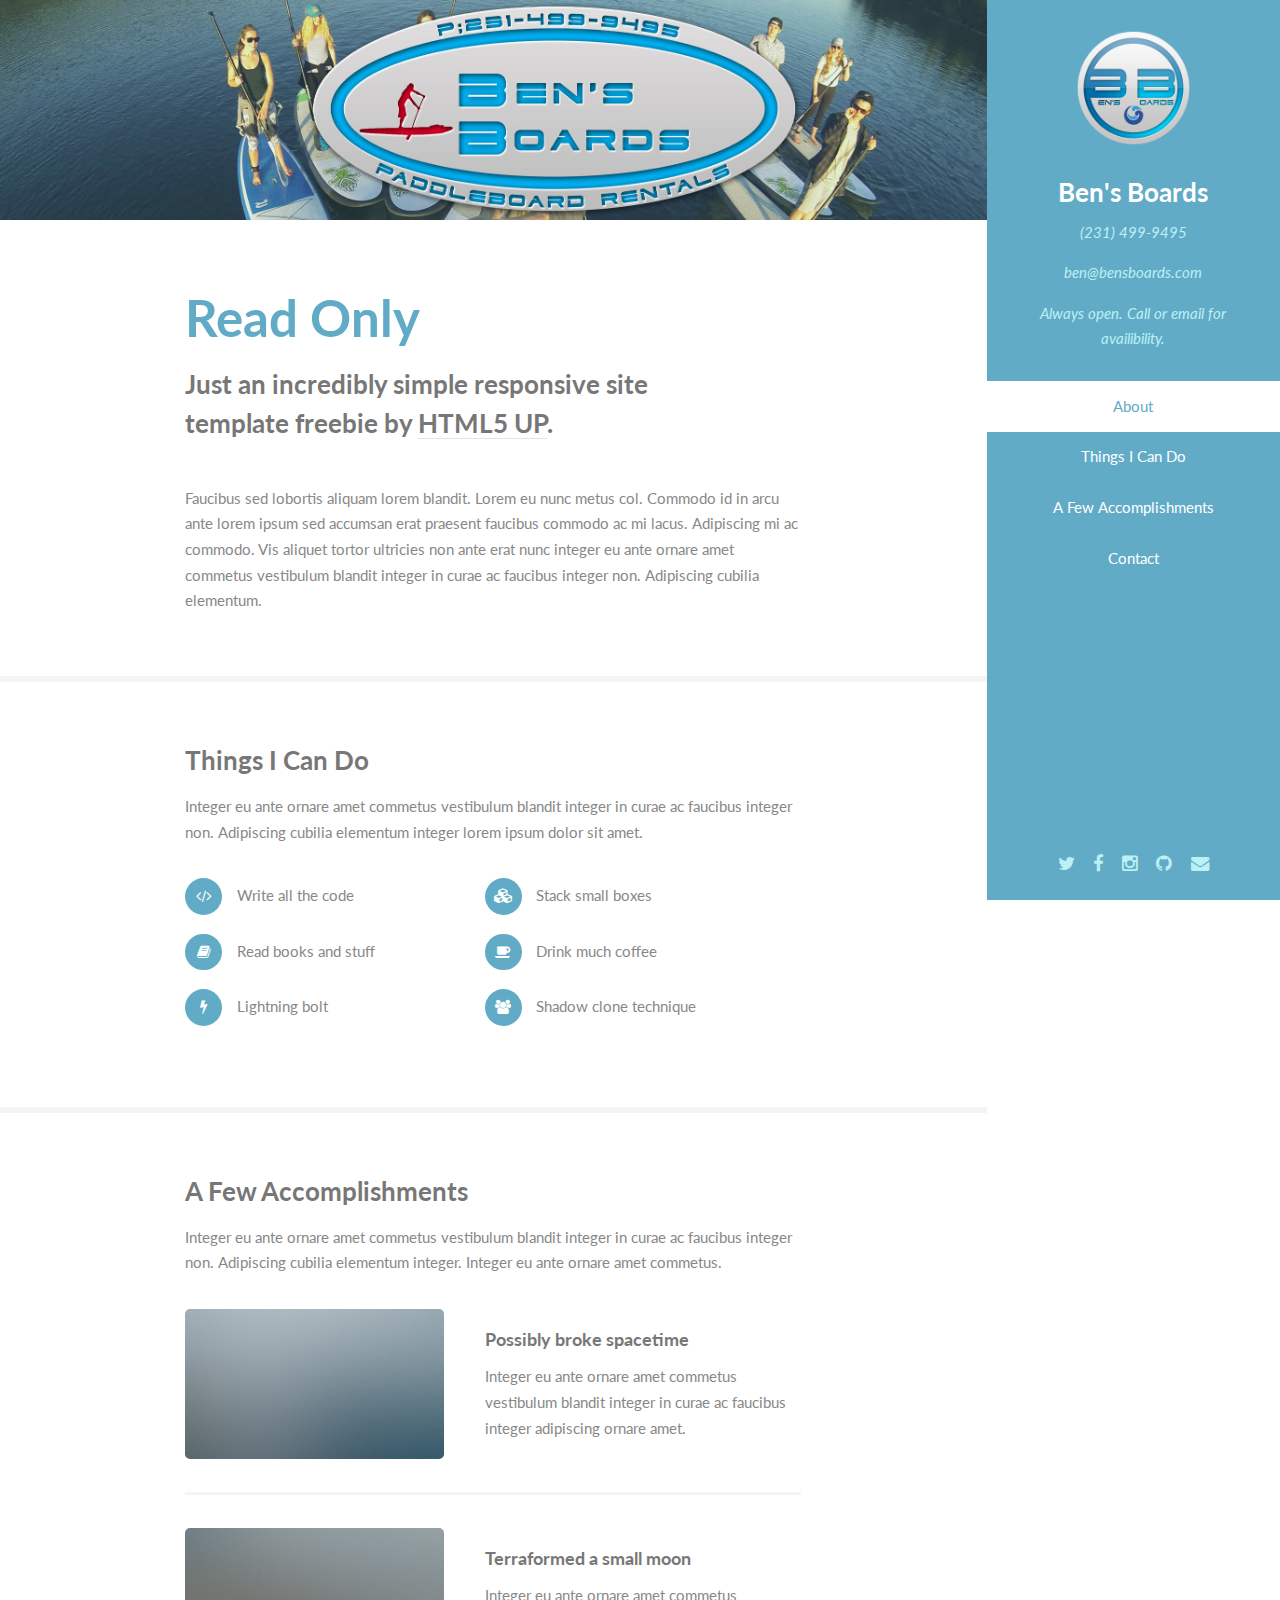
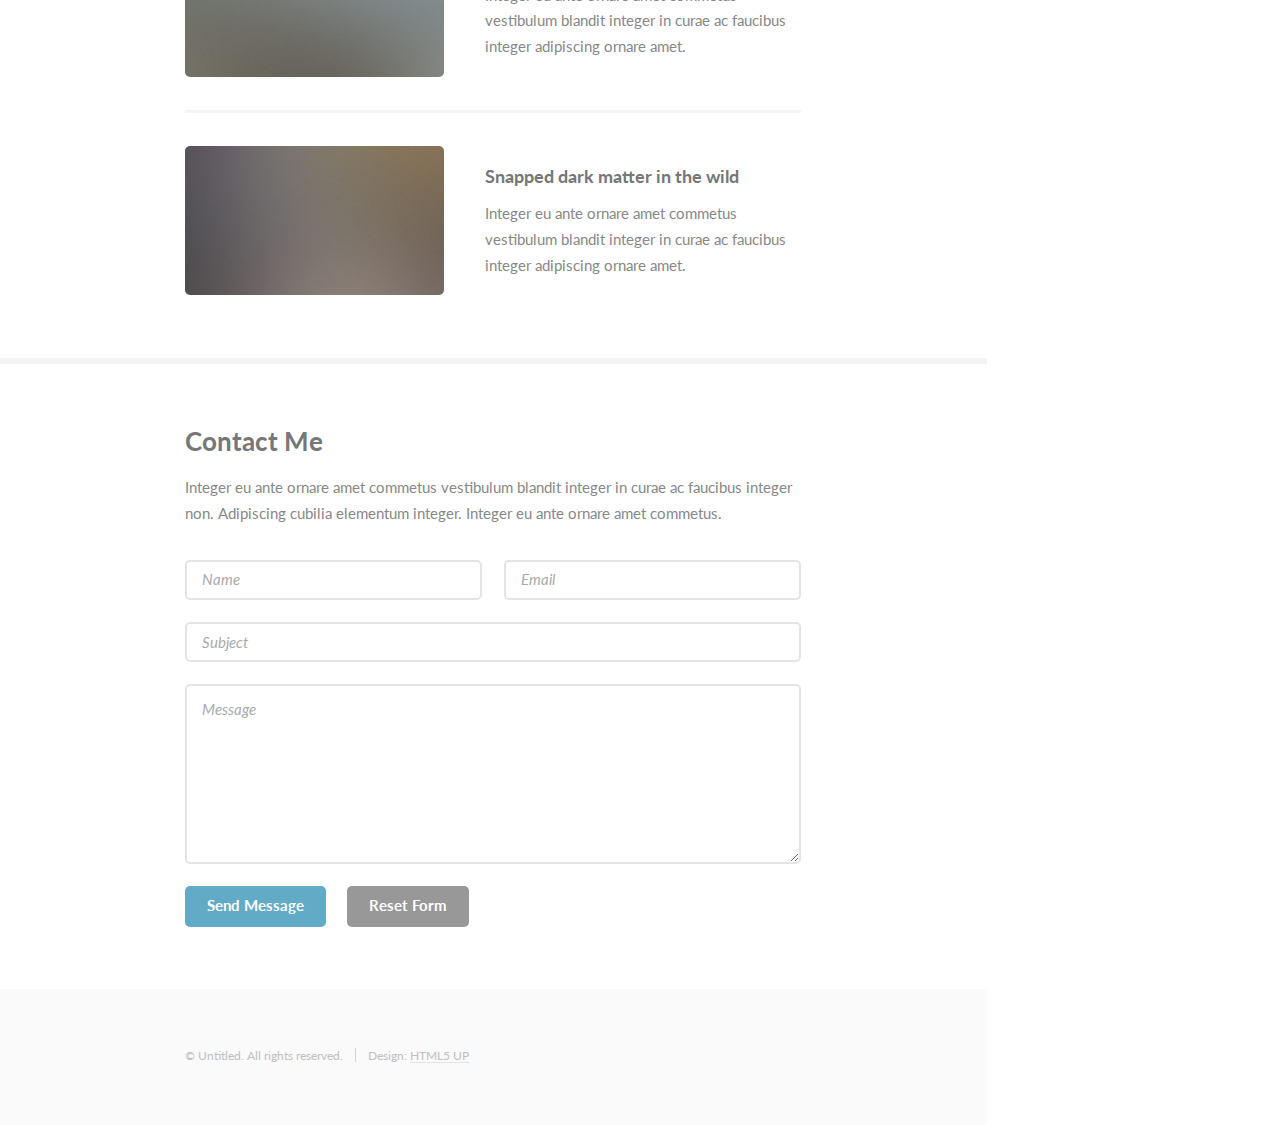
==== index - Copy.html @ dd5b1f3f "gg" ====
<!DOCTYPE HTML>
<!--
	Read Only by HTML5 UP
	html5up.net | @n33co
	Free for personal and commercial use under the CCA 3.0 license (html5up.net/license)
-->
<html>
	<head>
		<title>Ben's Boards Traverse City</title>
		<meta charset="utf-8" />
		<meta name="viewport" content="width=device-width, initial-scale=1" />
		<!--[if lte IE 8]><script src="assets/js/ie/html5shiv.js"></script><![endif]-->
		<link rel="stylesheet" href="assets/css/main.css" />
		<!--[if lte IE 8]><link rel="stylesheet" href="assets/css/ie8.css" /><![endif]-->
	</head>
	<body>

		<!-- Header -->
			<section id="header">
				<header>
					<span class="image avatar"><img src="images/round_logo.png" alt="" /></span>
					<h1 id="logo"><a href="#">Ben's Boards</a></h1>
                    <p>(231) 499-9495</p>
                    <p>ben@bensboards.com</p>
                    <p>Always open. Call or email for availibility.</p>
				</header>
				<nav id="nav">
					<ul>
						<li><a href="#one" class="active">About</a></li>
						<li><a href="#two">Things I Can Do</a></li>
						<li><a href="#three">A Few Accomplishments</a></li>
						<li><a href="#four">Contact</a></li>
					</ul>
				</nav>
				<footer>
					<ul class="icons">
						<li><a href="#" class="icon fa-twitter"><span class="label">Twitter</span></a></li>
						<li><a href="#" class="icon fa-facebook"><span class="label">Facebook</span></a></li>
						<li><a href="#" class="icon fa-instagram"><span class="label">Instagram</span></a></li>
						<li><a href="#" class="icon fa-github"><span class="label">Github</span></a></li>
						<li><a href="#" class="icon fa-envelope"><span class="label">Email</span></a></li>
					</ul>
				</footer>
			</section>

		<!-- Wrapper -->
			<div id="wrapper">

				<!-- Main -->
					<div id="main">

						<!-- One -->
							<section id="one">
								<div class="container">
									<header class="major">
										<h2>Read Only</h2>
										<p>Just an incredibly simple responsive site<br />
										template freebie by <a href="http://html5up.net">HTML5 UP</a>.</p>
									</header>
									<p>Faucibus sed lobortis aliquam lorem blandit. Lorem eu nunc metus col. Commodo id in arcu ante lorem ipsum sed accumsan erat praesent faucibus commodo ac mi lacus. Adipiscing mi ac commodo. Vis aliquet tortor ultricies non ante erat nunc integer eu ante ornare amet commetus vestibulum blandit integer in curae ac faucibus integer non. Adipiscing cubilia elementum.</p>
								</div>
							</section>

						<!-- Two -->
							<section id="two">
								<div class="container">
									<h3>Things I Can Do</h3>
									<p>Integer eu ante ornare amet commetus vestibulum blandit integer in curae ac faucibus integer non. Adipiscing cubilia elementum integer lorem ipsum dolor sit amet.</p>
									<ul class="feature-icons">
										<li class="fa-code">Write all the code</li>
										<li class="fa-cubes">Stack small boxes</li>
										<li class="fa-book">Read books and stuff</li>
										<li class="fa-coffee">Drink much coffee</li>
										<li class="fa-bolt">Lightning bolt</li>
										<li class="fa-users">Shadow clone technique</li>
									</ul>
								</div>
							</section>

						<!-- Three -->
							<section id="three">
								<div class="container">
									<h3>A Few Accomplishments</h3>
									<p>Integer eu ante ornare amet commetus vestibulum blandit integer in curae ac faucibus integer non. Adipiscing cubilia elementum integer. Integer eu ante ornare amet commetus.</p>
									<div class="features">
										<article>
											<a href="#" class="image"><img src="images/pic01.jpg" alt="" /></a>
											<div class="inner">
												<h4>Possibly broke spacetime</h4>
												<p>Integer eu ante ornare amet commetus vestibulum blandit integer in curae ac faucibus integer adipiscing ornare amet.</p>
											</div>
										</article>
										<article>
											<a href="#" class="image"><img src="images/pic02.jpg" alt="" /></a>
											<div class="inner">
												<h4>Terraformed a small moon</h4>
												<p>Integer eu ante ornare amet commetus vestibulum blandit integer in curae ac faucibus integer adipiscing ornare amet.</p>
											</div>
										</article>
										<article>
											<a href="#" class="image"><img src="images/pic03.jpg" alt="" /></a>
											<div class="inner">
												<h4>Snapped dark matter in the wild</h4>
												<p>Integer eu ante ornare amet commetus vestibulum blandit integer in curae ac faucibus integer adipiscing ornare amet.</p>
											</div>
										</article>
									</div>
								</div>
							</section>

						<!-- Four -->
							<section id="four">
								<div class="container">
									<h3>Contact Me</h3>
									<p>Integer eu ante ornare amet commetus vestibulum blandit integer in curae ac faucibus integer non. Adipiscing cubilia elementum integer. Integer eu ante ornare amet commetus.</p>
									<form method="post" action="#">
										<div class="row uniform">
											<div class="6u 12u(xsmall)"><input type="text" name="name" id="name" placeholder="Name" /></div>
											<div class="6u 12u(xsmall)"><input type="email" name="email" id="email" placeholder="Email" /></div>
										</div>
										<div class="row uniform">
											<div class="12u"><input type="text" name="subject" id="subject" placeholder="Subject" /></div>
										</div>
										<div class="row uniform">
											<div class="12u"><textarea name="message" id="message" placeholder="Message" rows="6"></textarea></div>
										</div>
										<div class="row uniform">
											<div class="12u">
												<ul class="actions">
													<li><input type="submit" class="special" value="Send Message" /></li>
													<li><input type="reset" value="Reset Form" /></li>
												</ul>
											</div>
										</div>
									</form>
								</div>
							</section>

						<!-- Five -->
						<!--
							<section id="five">
								<div class="container">
									<h3>Elements</h3>

									<section>
										<h4>Text</h4>
										<p>This is <b>bold</b> and this is <strong>strong</strong>. This is <i>italic</i> and this is <em>emphasized</em>.
										This is <sup>superscript</sup> text and this is <sub>subscript</sub> text.
										This is <u>underlined</u> and this is code: <code>for (;;) { ... }</code>. Finally, <a href="#">this is a link</a>.</p>
										<hr />
										<header>
											<h4>Heading with a Subtitle</h4>
											<p>Lorem ipsum dolor sit amet nullam id egestas urna aliquam</p>
										</header>
										<p>Nunc lacinia ante nunc ac lobortis. Interdum adipiscing gravida odio porttitor sem non mi integer non faucibus ornare mi ut ante amet placerat aliquet. Volutpat eu sed ante lacinia sapien lorem accumsan varius montes viverra nibh in adipiscing blandit tempus accumsan.</p>
										<header>
											<h5>Heading with a Subtitle</h5>
											<p>Lorem ipsum dolor sit amet nullam id egestas urna aliquam</p>
										</header>
										<p>Nunc lacinia ante nunc ac lobortis. Interdum adipiscing gravida odio porttitor sem non mi integer non faucibus ornare mi ut ante amet placerat aliquet. Volutpat eu sed ante lacinia sapien lorem accumsan varius montes viverra nibh in adipiscing blandit tempus accumsan.</p>
										<hr />
										<h2>Heading Level 2</h2>
										<h3>Heading Level 3</h3>
										<h4>Heading Level 4</h4>
										<h5>Heading Level 5</h5>
										<h6>Heading Level 6</h6>
										<hr />
										<h5>Blockquote</h5>
										<blockquote>Fringilla nisl. Donec accumsan interdum nisi, quis tincidunt felis sagittis eget tempus euismod. Vestibulum ante ipsum primis in faucibus vestibulum. Blandit adipiscing eu felis iaculis volutpat ac adipiscing accumsan faucibus. Vestibulum ante ipsum primis in faucibus lorem ipsum dolor sit amet nullam adipiscing eu felis.</blockquote>
										<h5>Preformatted</h5>
										<pre><code>i = 0;

	while (!deck.isInOrder()) {
	    print 'Iteration ' + i;
	    deck.shuffle();
	    i++;
	}

	print 'It took ' + i + ' iterations to sort the deck.';</code></pre>
									</section>

									<section>
										<h4>Lists</h4>
										<div class="row">
											<div class="6u 12u(xsmall)">
												<h5>Unordered</h5>
												<ul>
													<li>Dolor pulvinar etiam magna etiam.</li>
													<li>Sagittis adipiscing lorem eleifend.</li>
													<li>Felis enim feugiat dolore viverra.</li>
												</ul>
												<h5>Alternate</h5>
												<ul class="alt">
													<li>Dolor pulvinar etiam magna etiam.</li>
													<li>Sagittis adipiscing lorem eleifend.</li>
													<li>Felis enim feugiat dolore viverra.</li>
												</ul>
											</div>
											<div class="6u 12u(xsmall)">
												<h5>Ordered</h5>
												<ol>
													<li>Dolor pulvinar etiam magna etiam.</li>
													<li>Etiam vel felis at lorem sed viverra.</li>
													<li>Felis enim feugiat dolore viverra.</li>
													<li>Dolor pulvinar etiam magna etiam.</li>
													<li>Etiam vel felis at lorem sed viverra.</li>
													<li>Felis enim feugiat dolore viverra.</li>
												</ol>
												<h5>Icons</h5>
												<ul class="icons">
													<li><a href="#" class="icon fa-twitter"><span class="label">Twitter</span></a></li>
													<li><a href="#" class="icon fa-facebook"><span class="label">Facebook</span></a></li>
													<li><a href="#" class="icon fa-instagram"><span class="label">Instagram</span></a></li>
													<li><a href="#" class="icon fa-github"><span class="label">Github</span></a></li>
													<li><a href="#" class="icon fa-dribbble"><span class="label">Dribbble</span></a></li>
													<li><a href="#" class="icon fa-tumblr"><span class="label">Tumblr</span></a></li>
												</ul>
											</div>
										</div>
										<h5>Actions</h5>
										<ul class="actions">
											<li><a href="#" class="button special">Default</a></li>
											<li><a href="#" class="button">Default</a></li>
											<li><a href="#" class="button alt">Default</a></li>
										</ul>
										<ul class="actions small">
											<li><a href="#" class="button special small">Small</a></li>
											<li><a href="#" class="button small">Small</a></li>
											<li><a href="#" class="button alt small">Small</a></li>
										</ul>
										<div class="row">
											<div class="3u 6u(medium) 12u$(xsmall)">
												<ul class="actions vertical">
													<li><a href="#" class="button special">Default</a></li>
													<li><a href="#" class="button">Default</a></li>
													<li><a href="#" class="button alt">Default</a></li>
												</ul>
											</div>
											<div class="3u 6u$(medium) 12u$(xsmall)">
												<ul class="actions vertical small">
													<li><a href="#" class="button special small">Small</a></li>
													<li><a href="#" class="button small">Small</a></li>
													<li><a href="#" class="button alt small">Small</a></li>
												</ul>
											</div>
											<div class="3u 6u(medium) 12u$(xsmall)">
												<ul class="actions vertical">
													<li><a href="#" class="button special fit">Default</a></li>
													<li><a href="#" class="button fit">Default</a></li>
													<li><a href="#" class="button alt fit">Default</a></li>
												</ul>
											</div>
											<div class="3u 6u$(medium) 12u$(xsmall)">
												<ul class="actions vertical small">
													<li><a href="#" class="button special small fit">Small</a></li>
													<li><a href="#" class="button small fit">Small</a></li>
													<li><a href="#" class="button alt small fit">Small</a></li>
												</ul>
											</div>
										</div>
									</section>

									<section>
										<h4>Table</h4>
										<h5>Default</h5>
										<div class="table-wrapper">
											<table>
												<thead>
													<tr>
														<th>Name</th>
														<th>Description</th>
														<th>Price</th>
													</tr>
												</thead>
												<tbody>
													<tr>
														<td>Item One</td>
														<td>Ante turpis integer aliquet porttitor.</td>
														<td>29.99</td>
													</tr>
													<tr>
														<td>Item Two</td>
														<td>Vis ac commodo adipiscing arcu aliquet.</td>
														<td>19.99</td>
													</tr>
													<tr>
														<td>Item Three</td>
														<td> Morbi faucibus arcu accumsan lorem.</td>
														<td>29.99</td>
													</tr>
													<tr>
														<td>Item Four</td>
														<td>Vitae integer tempus condimentum.</td>
														<td>19.99</td>
													</tr>
													<tr>
														<td>Item Five</td>
														<td>Ante turpis integer aliquet porttitor.</td>
														<td>29.99</td>
													</tr>
												</tbody>
												<tfoot>
													<tr>
														<td colspan="2"></td>
														<td>100.00</td>
													</tr>
												</tfoot>
											</table>
										</div>

										<h5>Alternate</h5>
										<div class="table-wrapper">
											<table class="alt">
												<thead>
													<tr>
														<th>Name</th>
														<th>Description</th>
														<th>Price</th>
													</tr>
												</thead>
												<tbody>
													<tr>
														<td>Item One</td>
														<td>Ante turpis integer aliquet porttitor.</td>
														<td>29.99</td>
													</tr>
													<tr>
														<td>Item Two</td>
														<td>Vis ac commodo adipiscing arcu aliquet.</td>
														<td>19.99</td>
													</tr>
													<tr>
														<td>Item Three</td>
														<td> Morbi faucibus arcu accumsan lorem.</td>
														<td>29.99</td>
													</tr>
													<tr>
														<td>Item Four</td>
														<td>Vitae integer tempus condimentum.</td>
														<td>19.99</td>
													</tr>
													<tr>
														<td>Item Five</td>
														<td>Ante turpis integer aliquet porttitor.</td>
														<td>29.99</td>
													</tr>
												</tbody>
												<tfoot>
													<tr>
														<td colspan="2"></td>
														<td>100.00</td>
													</tr>
												</tfoot>
											</table>
										</div>
									</section>

									<section>
										<h4>Buttons</h4>
										<ul class="actions">
											<li><a href="#" class="button special">Special</a></li>
											<li><a href="#" class="button">Default</a></li>
											<li><a href="#" class="button alt">Alternate</a></li>
										</ul>
										<ul class="actions">
											<li><a href="#" class="button special big">Big</a></li>
											<li><a href="#" class="button">Default</a></li>
											<li><a href="#" class="button alt small">Small</a></li>
										</ul>
										<ul class="actions fit">
											<li><a href="#" class="button special fit">Fit</a></li>
											<li><a href="#" class="button fit">Fit</a></li>
											<li><a href="#" class="button alt fit">Fit</a></li>
										</ul>
										<ul class="actions fit small">
											<li><a href="#" class="button special fit small">Fit + Small</a></li>
											<li><a href="#" class="button fit small">Fit + Small</a></li>
											<li><a href="#" class="button alt fit small">Fit + Small</a></li>
										</ul>
										<ul class="actions">
											<li><a href="#" class="button special icon fa-download">Icon</a></li>
											<li><a href="#" class="button icon fa-download">Icon</a></li>
											<li><a href="#" class="button alt icon fa-check">Icon</a></li>
										</ul>
										<ul class="actions">
											<li><span class="button special disabled">Special</span></li>
											<li><span class="button disabled">Default</span></li>
											<li><span class="button alt disabled">Alternate</span></li>
										</ul>
									</section>

									<section>
										<h4>Form</h4>
										<form method="post" action="#">
											<div class="row uniform">
												<div class="6u 12u(xsmall)">
													<input type="text" name="demo-name" id="demo-name" value="" placeholder="Name" />
												</div>
												<div class="6u 12u(xsmall)">
													<input type="email" name="demo-email" id="demo-email" value="" placeholder="Email" />
												</div>
											</div>
											<div class="row uniform">
												<div class="12u">
													<div class="select-wrapper">
														<select name="demo-category" id="demo-category">
															<option value="">- Category -</option>
															<option value="1">Manufacturing</option>
															<option value="1">Shipping</option>
															<option value="1">Administration</option>
															<option value="1">Human Resources</option>
														</select>
													</div>
												</div>
											</div>
											<div class="row uniform">
												<div class="4u 12u(medium)">
													<input type="radio" id="demo-priority-low" name="demo-priority" checked>
													<label for="demo-priority-low">Low Priority</label>
												</div>
												<div class="4u 12u(medium)">
													<input type="radio" id="demo-priority-normal" name="demo-priority">
													<label for="demo-priority-normal">Normal Priority</label>
												</div>
												<div class="4u 12u(medium)">
													<input type="radio" id="demo-priority-high" name="demo-priority">
													<label for="demo-priority-high">High Priority</label>
												</div>
											</div>
											<div class="row uniform">
												<div class="6u 12u(medium)">
													<input type="checkbox" id="demo-copy" name="demo-copy">
													<label for="demo-copy">Email me a copy of this message</label>
												</div>
												<div class="6u 12u(medium)">
													<input type="checkbox" id="demo-human" name="demo-human" checked>
													<label for="demo-human">I am a human and not a robot</label>
												</div>
											</div>
											<div class="row uniform">
												<div class="12u">
													<textarea name="demo-message" id="demo-message" placeholder="Enter your message" rows="6"></textarea>
												</div>
											</div>
											<div class="row uniform">
												<div class="12u">
													<ul class="actions">
														<li><input type="submit" value="Send Message" /></li>
														<li><input type="reset" value="Reset" class="alt" /></li>
													</ul>
												</div>
											</div>
										</form>
									</section>

									<section>
										<h4>Image</h4>
										<h5>Fit</h5>
										<span class="image fit"><img src="images/banner.jpg" alt="" /></span>
										<div class="box alt">
											<div class="row 50% uniform">
												<div class="4u"><span class="image fit"><img src="images/pic01.jpg" alt="" /></span></div>
												<div class="4u"><span class="image fit"><img src="images/pic02.jpg" alt="" /></span></div>
												<div class="4u"><span class="image fit"><img src="images/pic03.jpg" alt="" /></span></div>
											</div>
											<div class="row 50% uniform">
												<div class="4u"><span class="image fit"><img src="images/pic02.jpg" alt="" /></span></div>
												<div class="4u"><span class="image fit"><img src="images/pic03.jpg" alt="" /></span></div>
												<div class="4u"><span class="image fit"><img src="images/pic01.jpg" alt="" /></span></div>
											</div>
											<div class="row 50% uniform">
												<div class="4u"><span class="image fit"><img src="images/pic03.jpg" alt="" /></span></div>
												<div class="4u"><span class="image fit"><img src="images/pic01.jpg" alt="" /></span></div>
												<div class="4u"><span class="image fit"><img src="images/pic02.jpg" alt="" /></span></div>
											</div>
										</div>
										<h5>Left &amp; Right</h5>
										<p><span class="image left"><img src="images/avatar.jpg" alt="" /></span>Fringilla nisl. Donec accumsan interdum nisi, quis tincidunt felis sagittis eget. tempus euismod. Vestibulum ante ipsum primis in faucibus vestibulum. Blandit adipiscing eu felis iaculis volutpat ac adipiscing accumsan eu faucibus. Integer ac pellentesque praesent tincidunt felis sagittis eget. tempus euismod. Vestibulum ante ipsum primis in faucibus vestibulum. Blandit adipiscing eu felis iaculis volutpat ac adipiscing accumsan eu faucibus. Integer ac pellentesque praesent. Donec accumsan interdum nisi, quis tincidunt felis sagittis eget. tempus euismod. Vestibulum ante ipsum primis in faucibus vestibulum. Blandit adipiscing eu felis iaculis volutpat ac adipiscing accumsan eu faucibus. Integer ac pellentesque praesent tincidunt felis sagittis eget. tempus euismod. Vestibulum ante ipsum primis in faucibus vestibulum. Blandit adipiscing eu felis iaculis volutpat ac adipiscing accumsan eu faucibus. Integer ac pellentesque praesent.</p>
										<p><span class="image right"><img src="images/avatar.jpg" alt="" /></span>Fringilla nisl. Donec accumsan interdum nisi, quis tincidunt felis sagittis eget. tempus euismod. Vestibulum ante ipsum primis in faucibus vestibulum. Blandit adipiscing eu felis iaculis volutpat ac adipiscing accumsan eu faucibus. Integer ac pellentesque praesent tincidunt felis sagittis eget. tempus euismod. Vestibulum ante ipsum primis in faucibus vestibulum. Blandit adipiscing eu felis iaculis volutpat ac adipiscing accumsan eu faucibus. Integer ac pellentesque praesent. Donec accumsan interdum nisi, quis tincidunt felis sagittis eget. tempus euismod. Vestibulum ante ipsum primis in faucibus vestibulum. Blandit adipiscing eu felis iaculis volutpat ac adipiscing accumsan eu faucibus. Integer ac pellentesque praesent tincidunt felis sagittis eget. tempus euismod. Vestibulum ante ipsum primis in faucibus vestibulum. Blandit adipiscing eu felis iaculis volutpat ac adipiscing accumsan eu faucibus. Integer ac pellentesque praesent.</p>
									</section>

								</div>
							</section>
						-->

					</div>

				<!-- Footer -->
					<section id="footer">
						<div class="container">
							<ul class="copyright">
								<li>&copy; Untitled. All rights reserved.</li><li>Design: <a href="http://html5up.net">HTML5 UP</a></li>
							</ul>
						</div>
					</section>

			</div>

		<!-- Scripts -->
			<script src="assets/js/jquery.min.js"></script>
			<script src="assets/js/jquery.scrollzer.min.js"></script>
			<script src="assets/js/jquery.scrolly.min.js"></script>
			<script src="assets/js/skel.min.js"></script>
			<script src="assets/js/util.js"></script>
			<!--[if lte IE 8]><script src="assets/js/ie/respond.min.js"></script><![endif]-->
			<script src="assets/js/main.js"></script>

	</body>
</html>
---- assets/css/main.css ----
@import url("font-awesome.min.css");
@import url("http://fonts.googleapis.com/css?family=Lato:400,400italic,700,700italic|Source+Code+Pro:400");

/*
	Read Only by HTML5 UP
	html5up.net | @n33co
	Free for personal and commercial use under the CCA 3.0 license (html5up.net/license)
*/

/* Reset */

	html, body, div, span, applet, object, iframe, h1, h2, h3, h4, h5, h6, p, blockquote, pre, a, abbr, acronym, address, big, cite, code, del, dfn, em, img, ins, kbd, q, s, samp, small, strike, strong, sub, sup, tt, var, b, u, i, center, dl, dt, dd, ol, ul, li, fieldset, form, label, legend, table, caption, tbody, tfoot, thead, tr, th, td, article, aside, canvas, details, embed, figure, figcaption, footer, header, hgroup, menu, nav, output, ruby, section, summary, time, mark, audio, video {
		margin: 0;
		padding: 0;
		border: 0;
		font-size: 100%;
		font: inherit;
		vertical-align: baseline;
	}

	article, aside, details, figcaption, figure, footer, header, hgroup, menu, nav, section {
		display: block;
	}

	body {
		line-height: 1;
	}

	ol, ul {
		list-style: none;
	}

	blockquote, q {
		quotes: none;
	}

	blockquote:before, blockquote:after, q:before, q:after {
		content: '';
		content: none;
	}

	table {
		border-collapse: collapse;
		border-spacing: 0;
	}

	body {
		-webkit-text-size-adjust: none;
	}

/* Box Model */

	*, *:before, *:after {
		-moz-box-sizing: border-box;
		-webkit-box-sizing: border-box;
		box-sizing: border-box;
	}

/* Containers */

	.container {
		margin-left: auto;
		margin-right: auto;
	}

	.container.\31 25\25 {
		width: 100%;
		max-width: 56.25em;
		min-width: 45em;
	}

	.container.\37 5\25 {
		width: 33.75em;
	}

	.container.\35 0\25 {
		width: 22.5em;
	}

	.container.\32 5\25 {
		width: 11.25em;
	}

	.container {
		width: 45em;
	}

	@media screen and (max-width: 1680px) {

		.container.\31 25\25 {
			width: 100%;
			max-width: 56.25em;
			min-width: 45em;
		}

		.container.\37 5\25 {
			width: 33.75em;
		}

		.container.\35 0\25 {
			width: 22.5em;
		}

		.container.\32 5\25 {
			width: 11.25em;
		}

		.container {
			width: 45em;
		}

	}

	@media screen and (max-width: 1280px) {

		.container.\31 25\25 {
			width: 100%;
			max-width: 52.5em;
			min-width: 42em;
		}

		.container.\37 5\25 {
			width: 31.5em;
		}

		.container.\35 0\25 {
			width: 21em;
		}

		.container.\32 5\25 {
			width: 10.5em;
		}

		.container {
			width: 42em;
		}

	}

	@media screen and (max-width: 1024px) {

		.container.\31 25\25 {
			width: 100%;
			max-width: 106.25%;
			min-width: 85%;
		}

		.container.\37 5\25 {
			width: 63.75%;
		}

		.container.\35 0\25 {
			width: 42.5%;
		}

		.container.\32 5\25 {
			width: 21.25%;
		}

		.container {
			width: 85% !important;
		}

	}

	@media screen and (max-width: 736px) {

		.container.\31 25\25 {
			width: 100%;
			max-width: 112.5%;
			min-width: 90%;
		}

		.container.\37 5\25 {
			width: 67.5%;
		}

		.container.\35 0\25 {
			width: 45%;
		}

		.container.\32 5\25 {
			width: 22.5%;
		}

		.container {
			width: 90% !important;
		}

	}

	@media screen and (max-width: 480px) {

		.container.\31 25\25 {
			width: 100%;
			max-width: 112.5%;
			min-width: 90%;
		}

		.container.\37 5\25 {
			width: 67.5%;
		}

		.container.\35 0\25 {
			width: 45%;
		}

		.container.\32 5\25 {
			width: 22.5%;
		}

		.container {
			width: 90% !important;
		}

	}

/* Grid */

	.row {
		border-bottom: solid 1px transparent;
		-moz-box-sizing: border-box;
		-webkit-box-sizing: border-box;
		box-sizing: border-box;
	}

	.row > * {
		float: left;
		-moz-box-sizing: border-box;
		-webkit-box-sizing: border-box;
		box-sizing: border-box;
	}

	.row:after, .row:before {
		content: '';
		display: block;
		clear: both;
		height: 0;
	}

	.row.uniform > * > :first-child {
		margin-top: 0;
	}

	.row.uniform > * > :last-child {
		margin-bottom: 0;
	}

	.row.\30 \25 > * {
		padding: 0 0 0 0em;
	}

	.row.\30 \25 {
		margin: 0 0 -1px 0em;
	}

	.row.uniform.\30 \25 > * {
		padding: 0em 0 0 0em;
	}

	.row.uniform.\30 \25 {
		margin: 0em 0 -1px 0em;
	}

	.row > * {
		padding: 0 0 0 2em;
	}

	.row {
		margin: 0 0 -1px -2em;
	}

	.row.uniform > * {
		padding: 2em 0 0 2em;
	}

	.row.uniform {
		margin: -2em 0 -1px -2em;
	}

	.row.\32 00\25 > * {
		padding: 0 0 0 4em;
	}

	.row.\32 00\25 {
		margin: 0 0 -1px -4em;
	}

	.row.uniform.\32 00\25 > * {
		padding: 4em 0 0 4em;
	}

	.row.uniform.\32 00\25 {
		margin: -4em 0 -1px -4em;
	}

	.row.\31 50\25 > * {
		padding: 0 0 0 3em;
	}

	.row.\31 50\25 {
		margin: 0 0 -1px -3em;
	}

	.row.uniform.\31 50\25 > * {
		padding: 3em 0 0 3em;
	}

	.row.uniform.\31 50\25 {
		margin: -3em 0 -1px -3em;
	}

	.row.\35 0\25 > * {
		padding: 0 0 0 1em;
	}

	.row.\35 0\25 {
		margin: 0 0 -1px -1em;
	}

	.row.uniform.\35 0\25 > * {
		padding: 1em 0 0 1em;
	}

	.row.uniform.\35 0\25 {
		margin: -1em 0 -1px -1em;
	}

	.row.\32 5\25 > * {
		padding: 0 0 0 0.5em;
	}

	.row.\32 5\25 {
		margin: 0 0 -1px -0.5em;
	}

	.row.uniform.\32 5\25 > * {
		padding: 0.5em 0 0 0.5em;
	}

	.row.uniform.\32 5\25 {
		margin: -0.5em 0 -1px -0.5em;
	}

	.\31 2u, .\31 2u\24 {
		width: 100%;
		clear: none;
		margin-left: 0;
	}

	.\31 1u, .\31 1u\24 {
		width: 91.6666666667%;
		clear: none;
		margin-left: 0;
	}

	.\31 0u, .\31 0u\24 {
		width: 83.3333333333%;
		clear: none;
		margin-left: 0;
	}

	.\39 u, .\39 u\24 {
		width: 75%;
		clear: none;
		margin-left: 0;
	}

	.\38 u, .\38 u\24 {
		width: 66.6666666667%;
		clear: none;
		margin-left: 0;
	}

	.\37 u, .\37 u\24 {
		width: 58.3333333333%;
		clear: none;
		margin-left: 0;
	}

	.\36 u, .\36 u\24 {
		width: 50%;
		clear: none;
		margin-left: 0;
	}

	.\35 u, .\35 u\24 {
		width: 41.6666666667%;
		clear: none;
		margin-left: 0;
	}

	.\34 u, .\34 u\24 {
		width: 33.3333333333%;
		clear: none;
		margin-left: 0;
	}

	.\33 u, .\33 u\24 {
		width: 25%;
		clear: none;
		margin-left: 0;
	}

	.\32 u, .\32 u\24 {
		width: 16.6666666667%;
		clear: none;
		margin-left: 0;
	}

	.\31 u, .\31 u\24 {
		width: 8.3333333333%;
		clear: none;
		margin-left: 0;
	}

	.\31 2u\24 + *,
	.\31 1u\24 + *,
	.\31 0u\24 + *,
	.\39 u\24 + *,
	.\38 u\24 + *,
	.\37 u\24 + *,
	.\36 u\24 + *,
	.\35 u\24 + *,
	.\34 u\24 + *,
	.\33 u\24 + *,
	.\32 u\24 + *,
	.\31 u\24 + * {
		clear: left;
	}

	.\-11u {
		margin-left: 91.66667%;
	}

	.\-10u {
		margin-left: 83.33333%;
	}

	.\-9u {
		margin-left: 75%;
	}

	.\-8u {
		margin-left: 66.66667%;
	}

	.\-7u {
		margin-left: 58.33333%;
	}

	.\-6u {
		margin-left: 50%;
	}

	.\-5u {
		margin-left: 41.66667%;
	}

	.\-4u {
		margin-left: 33.33333%;
	}

	.\-3u {
		margin-left: 25%;
	}

	.\-2u {
		margin-left: 16.66667%;
	}

	.\-1u {
		margin-left: 8.33333%;
	}

	@media screen and (max-width: 1680px) {

		.row > * {
			padding: 0 0 0 2em;
		}

		.row {
			margin: 0 0 -1px -2em;
		}

		.row.uniform > * {
			padding: 2em 0 0 2em;
		}

		.row.uniform {
			margin: -2em 0 -1px -2em;
		}

		.row.\32 00\25 > * {
			padding: 0 0 0 4em;
		}

		.row.\32 00\25 {
			margin: 0 0 -1px -4em;
		}

		.row.uniform.\32 00\25 > * {
			padding: 4em 0 0 4em;
		}

		.row.uniform.\32 00\25 {
			margin: -4em 0 -1px -4em;
		}

		.row.\31 50\25 > * {
			padding: 0 0 0 3em;
		}

		.row.\31 50\25 {
			margin: 0 0 -1px -3em;
		}

		.row.uniform.\31 50\25 > * {
			padding: 3em 0 0 3em;
		}

		.row.uniform.\31 50\25 {
			margin: -3em 0 -1px -3em;
		}

		.row.\35 0\25 > * {
			padding: 0 0 0 1em;
		}

		.row.\35 0\25 {
			margin: 0 0 -1px -1em;
		}

		.row.uniform.\35 0\25 > * {
			padding: 1em 0 0 1em;
		}

		.row.uniform.\35 0\25 {
			margin: -1em 0 -1px -1em;
		}

		.row.\32 5\25 > * {
			padding: 0 0 0 0.5em;
		}

		.row.\32 5\25 {
			margin: 0 0 -1px -0.5em;
		}

		.row.uniform.\32 5\25 > * {
			padding: 0.5em 0 0 0.5em;
		}

		.row.uniform.\32 5\25 {
			margin: -0.5em 0 -1px -0.5em;
		}

		.\31 2u\28xlarge\29, .\31 2u\24\28xlarge\29 {
			width: 100%;
			clear: none;
			margin-left: 0;
		}

		.\31 1u\28xlarge\29, .\31 1u\24\28xlarge\29 {
			width: 91.6666666667%;
			clear: none;
			margin-left: 0;
		}

		.\31 0u\28xlarge\29, .\31 0u\24\28xlarge\29 {
			width: 83.3333333333%;
			clear: none;
			margin-left: 0;
		}

		.\39 u\28xlarge\29, .\39 u\24\28xlarge\29 {
			width: 75%;
			clear: none;
			margin-left: 0;
		}

		.\38 u\28xlarge\29, .\38 u\24\28xlarge\29 {
			width: 66.6666666667%;
			clear: none;
			margin-left: 0;
		}

		.\37 u\28xlarge\29, .\37 u\24\28xlarge\29 {
			width: 58.3333333333%;
			clear: none;
			margin-left: 0;
		}

		.\36 u\28xlarge\29, .\36 u\24\28xlarge\29 {
			width: 50%;
			clear: none;
			margin-left: 0;
		}

		.\35 u\28xlarge\29, .\35 u\24\28xlarge\29 {
			width: 41.6666666667%;
			clear: none;
			margin-left: 0;
		}

		.\34 u\28xlarge\29, .\34 u\24\28xlarge\29 {
			width: 33.3333333333%;
			clear: none;
			margin-left: 0;
		}

		.\33 u\28xlarge\29, .\33 u\24\28xlarge\29 {
			width: 25%;
			clear: none;
			margin-left: 0;
		}

		.\32 u\28xlarge\29, .\32 u\24\28xlarge\29 {
			width: 16.6666666667%;
			clear: none;
			margin-left: 0;
		}

		.\31 u\28xlarge\29, .\31 u\24\28xlarge\29 {
			width: 8.3333333333%;
			clear: none;
			margin-left: 0;
		}

		.\31 2u\24\28xlarge\29 + *,
		.\31 1u\24\28xlarge\29 + *,
		.\31 0u\24\28xlarge\29 + *,
		.\39 u\24\28xlarge\29 + *,
		.\38 u\24\28xlarge\29 + *,
		.\37 u\24\28xlarge\29 + *,
		.\36 u\24\28xlarge\29 + *,
		.\35 u\24\28xlarge\29 + *,
		.\34 u\24\28xlarge\29 + *,
		.\33 u\24\28xlarge\29 + *,
		.\32 u\24\28xlarge\29 + *,
		.\31 u\24\28xlarge\29 + * {
			clear: left;
		}

		.\-11u\28xlarge\29 {
			margin-left: 91.66667%;
		}

		.\-10u\28xlarge\29 {
			margin-left: 83.33333%;
		}

		.\-9u\28xlarge\29 {
			margin-left: 75%;
		}

		.\-8u\28xlarge\29 {
			margin-left: 66.66667%;
		}

		.\-7u\28xlarge\29 {
			margin-left: 58.33333%;
		}

		.\-6u\28xlarge\29 {
			margin-left: 50%;
		}

		.\-5u\28xlarge\29 {
			margin-left: 41.66667%;
		}

		.\-4u\28xlarge\29 {
			margin-left: 33.33333%;
		}

		.\-3u\28xlarge\29 {
			margin-left: 25%;
		}

		.\-2u\28xlarge\29 {
			margin-left: 16.66667%;
		}

		.\-1u\28xlarge\29 {
			margin-left: 8.33333%;
		}

	}

	@media screen and (max-width: 1280px) {

		.row > * {
			padding: 0 0 0 1.5em;
		}

		.row {
			margin: 0 0 -1px -1.5em;
		}

		.row.uniform > * {
			padding: 1.5em 0 0 1.5em;
		}

		.row.uniform {
			margin: -1.5em 0 -1px -1.5em;
		}

		.row.\32 00\25 > * {
			padding: 0 0 0 3em;
		}

		.row.\32 00\25 {
			margin: 0 0 -1px -3em;
		}

		.row.uniform.\32 00\25 > * {
			padding: 3em 0 0 3em;
		}

		.row.uniform.\32 00\25 {
			margin: -3em 0 -1px -3em;
		}

		.row.\31 50\25 > * {
			padding: 0 0 0 2.25em;
		}

		.row.\31 50\25 {
			margin: 0 0 -1px -2.25em;
		}

		.row.uniform.\31 50\25 > * {
			padding: 2.25em 0 0 2.25em;
		}

		.row.uniform.\31 50\25 {
			margin: -2.25em 0 -1px -2.25em;
		}

		.row.\35 0\25 > * {
			padding: 0 0 0 0.75em;
		}

		.row.\35 0\25 {
			margin: 0 0 -1px -0.75em;
		}

		.row.uniform.\35 0\25 > * {
			padding: 0.75em 0 0 0.75em;
		}

		.row.uniform.\35 0\25 {
			margin: -0.75em 0 -1px -0.75em;
		}

		.row.\32 5\25 > * {
			padding: 0 0 0 0.375em;
		}

		.row.\32 5\25 {
			margin: 0 0 -1px -0.375em;
		}

		.row.uniform.\32 5\25 > * {
			padding: 0.375em 0 0 0.375em;
		}

		.row.uniform.\32 5\25 {
			margin: -0.375em 0 -1px -0.375em;
		}

		.\31 2u\28large\29, .\31 2u\24\28large\29 {
			width: 100%;
			clear: none;
			margin-left: 0;
		}

		.\31 1u\28large\29, .\31 1u\24\28large\29 {
			width: 91.6666666667%;
			clear: none;
			margin-left: 0;
		}

		.\31 0u\28large\29, .\31 0u\24\28large\29 {
			width: 83.3333333333%;
			clear: none;
			margin-left: 0;
		}

		.\39 u\28large\29, .\39 u\24\28large\29 {
			width: 75%;
			clear: none;
			margin-left: 0;
		}

		.\38 u\28large\29, .\38 u\24\28large\29 {
			width: 66.6666666667%;
			clear: none;
			margin-left: 0;
		}

		.\37 u\28large\29, .\37 u\24\28large\29 {
			width: 58.3333333333%;
			clear: none;
			margin-left: 0;
		}

		.\36 u\28large\29, .\36 u\24\28large\29 {
			width: 50%;
			clear: none;
			margin-left: 0;
		}

		.\35 u\28large\29, .\35 u\24\28large\29 {
			width: 41.6666666667%;
			clear: none;
			margin-left: 0;
		}

		.\34 u\28large\29, .\34 u\24\28large\29 {
			width: 33.3333333333%;
			clear: none;
			margin-left: 0;
		}

		.\33 u\28large\29, .\33 u\24\28large\29 {
			width: 25%;
			clear: none;
			margin-left: 0;
		}

		.\32 u\28large\29, .\32 u\24\28large\29 {
			width: 16.6666666667%;
			clear: none;
			margin-left: 0;
		}

		.\31 u\28large\29, .\31 u\24\28large\29 {
			width: 8.3333333333%;
			clear: none;
			margin-left: 0;
		}

		.\31 2u\24\28large\29 + *,
		.\31 1u\24\28large\29 + *,
		.\31 0u\24\28large\29 + *,
		.\39 u\24\28large\29 + *,
		.\38 u\24\28large\29 + *,
		.\37 u\24\28large\29 + *,
		.\36 u\24\28large\29 + *,
		.\35 u\24\28large\29 + *,
		.\34 u\24\28large\29 + *,
		.\33 u\24\28large\29 + *,
		.\32 u\24\28large\29 + *,
		.\31 u\24\28large\29 + * {
			clear: left;
		}

		.\-11u\28large\29 {
			margin-left: 91.66667%;
		}

		.\-10u\28large\29 {
			margin-left: 83.33333%;
		}

		.\-9u\28large\29 {
			margin-left: 75%;
		}

		.\-8u\28large\29 {
			margin-left: 66.66667%;
		}

		.\-7u\28large\29 {
			margin-left: 58.33333%;
		}

		.\-6u\28large\29 {
			margin-left: 50%;
		}

		.\-5u\28large\29 {
			margin-left: 41.66667%;
		}

		.\-4u\28large\29 {
			margin-left: 33.33333%;
		}

		.\-3u\28large\29 {
			margin-left: 25%;
		}

		.\-2u\28large\29 {
			margin-left: 16.66667%;
		}

		.\-1u\28large\29 {
			margin-left: 8.33333%;
		}

	}

	@media screen and (max-width: 1024px) {

		.row > * {
			padding: 0 0 0 1.5em;
		}

		.row {
			margin: 0 0 -1px -1.5em;
		}

		.row.uniform > * {
			padding: 1.5em 0 0 1.5em;
		}

		.row.uniform {
			margin: -1.5em 0 -1px -1.5em;
		}

		.row.\32 00\25 > * {
			padding: 0 0 0 3em;
		}

		.row.\32 00\25 {
			margin: 0 0 -1px -3em;
		}

		.row.uniform.\32 00\25 > * {
			padding: 3em 0 0 3em;
		}

		.row.uniform.\32 00\25 {
			margin: -3em 0 -1px -3em;
		}

		.row.\31 50\25 > * {
			padding: 0 0 0 2.25em;
		}

		.row.\31 50\25 {
			margin: 0 0 -1px -2.25em;
		}

		.row.uniform.\31 50\25 > * {
			padding: 2.25em 0 0 2.25em;
		}

		.row.uniform.\31 50\25 {
			margin: -2.25em 0 -1px -2.25em;
		}

		.row.\35 0\25 > * {
			padding: 0 0 0 0.75em;
		}

		.row.\35 0\25 {
			margin: 0 0 -1px -0.75em;
		}

		.row.uniform.\35 0\25 > * {
			padding: 0.75em 0 0 0.75em;
		}

		.row.uniform.\35 0\25 {
			margin: -0.75em 0 -1px -0.75em;
		}

		.row.\32 5\25 > * {
			padding: 0 0 0 0.375em;
		}

		.row.\32 5\25 {
			margin: 0 0 -1px -0.375em;
		}

		.row.uniform.\32 5\25 > * {
			padding: 0.375em 0 0 0.375em;
		}

		.row.uniform.\32 5\25 {
			margin: -0.375em 0 -1px -0.375em;
		}

		.\31 2u\28medium\29, .\31 2u\24\28medium\29 {
			width: 100%;
			clear: none;
			margin-left: 0;
		}

		.\31 1u\28medium\29, .\31 1u\24\28medium\29 {
			width: 91.6666666667%;
			clear: none;
			margin-left: 0;
		}

		.\31 0u\28medium\29, .\31 0u\24\28medium\29 {
			width: 83.3333333333%;
			clear: none;
			margin-left: 0;
		}

		.\39 u\28medium\29, .\39 u\24\28medium\29 {
			width: 75%;
			clear: none;
			margin-left: 0;
		}

		.\38 u\28medium\29, .\38 u\24\28medium\29 {
			width: 66.6666666667%;
			clear: none;
			margin-left: 0;
		}

		.\37 u\28medium\29, .\37 u\24\28medium\29 {
			width: 58.3333333333%;
			clear: none;
			margin-left: 0;
		}

		.\36 u\28medium\29, .\36 u\24\28medium\29 {
			width: 50%;
			clear: none;
			margin-left: 0;
		}

		.\35 u\28medium\29, .\35 u\24\28medium\29 {
			width: 41.6666666667%;
			clear: none;
			margin-left: 0;
		}

		.\34 u\28medium\29, .\34 u\24\28medium\29 {
			width: 33.3333333333%;
			clear: none;
			margin-left: 0;
		}

		.\33 u\28medium\29, .\33 u\24\28medium\29 {
			width: 25%;
			clear: none;
			margin-left: 0;
		}

		.\32 u\28medium\29, .\32 u\24\28medium\29 {
			width: 16.6666666667%;
			clear: none;
			margin-left: 0;
		}

		.\31 u\28medium\29, .\31 u\24\28medium\29 {
			width: 8.3333333333%;
			clear: none;
			margin-left: 0;
		}

		.\31 2u\24\28medium\29 + *,
		.\31 1u\24\28medium\29 + *,
		.\31 0u\24\28medium\29 + *,
		.\39 u\24\28medium\29 + *,
		.\38 u\24\28medium\29 + *,
		.\37 u\24\28medium\29 + *,
		.\36 u\24\28medium\29 + *,
		.\35 u\24\28medium\29 + *,
		.\34 u\24\28medium\29 + *,
		.\33 u\24\28medium\29 + *,
		.\32 u\24\28medium\29 + *,
		.\31 u\24\28medium\29 + * {
			clear: left;
		}

		.\-11u\28medium\29 {
			margin-left: 91.66667%;
		}

		.\-10u\28medium\29 {
			margin-left: 83.33333%;
		}

		.\-9u\28medium\29 {
			margin-left: 75%;
		}

		.\-8u\28medium\29 {
			margin-left: 66.66667%;
		}

		.\-7u\28medium\29 {
			margin-left: 58.33333%;
		}

		.\-6u\28medium\29 {
			margin-left: 50%;
		}

		.\-5u\28medium\29 {
			margin-left: 41.66667%;
		}

		.\-4u\28medium\29 {
			margin-left: 33.33333%;
		}

		.\-3u\28medium\29 {
			margin-left: 25%;
		}

		.\-2u\28medium\29 {
			margin-left: 16.66667%;
		}

		.\-1u\28medium\29 {
			margin-left: 8.33333%;
		}

	}

	@media screen and (max-width: 736px) {

		.row > * {
			padding: 0 0 0 1.25em;
		}

		.row {
			margin: 0 0 -1px -1.25em;
		}

		.row.uniform > * {
			padding: 1.25em 0 0 1.25em;
		}

		.row.uniform {
			margin: -1.25em 0 -1px -1.25em;
		}

		.row.\32 00\25 > * {
			padding: 0 0 0 2.5em;
		}

		.row.\32 00\25 {
			margin: 0 0 -1px -2.5em;
		}

		.row.uniform.\32 00\25 > * {
			padding: 2.5em 0 0 2.5em;
		}

		.row.uniform.\32 00\25 {
			margin: -2.5em 0 -1px -2.5em;
		}

		.row.\31 50\25 > * {
			padding: 0 0 0 1.875em;
		}

		.row.\31 50\25 {
			margin: 0 0 -1px -1.875em;
		}

		.row.uniform.\31 50\25 > * {
			padding: 1.875em 0 0 1.875em;
		}

		.row.uniform.\31 50\25 {
			margin: -1.875em 0 -1px -1.875em;
		}

		.row.\35 0\25 > * {
			padding: 0 0 0 0.625em;
		}

		.row.\35 0\25 {
			margin: 0 0 -1px -0.625em;
		}

		.row.uniform.\35 0\25 > * {
			padding: 0.625em 0 0 0.625em;
		}

		.row.uniform.\35 0\25 {
			margin: -0.625em 0 -1px -0.625em;
		}

		.row.\32 5\25 > * {
			padding: 0 0 0 0.3125em;
		}

		.row.\32 5\25 {
			margin: 0 0 -1px -0.3125em;
		}

		.row.uniform.\32 5\25 > * {
			padding: 0.3125em 0 0 0.3125em;
		}

		.row.uniform.\32 5\25 {
			margin: -0.3125em 0 -1px -0.3125em;
		}

		.\31 2u\28small\29, .\31 2u\24\28small\29 {
			width: 100%;
			clear: none;
			margin-left: 0;
		}

		.\31 1u\28small\29, .\31 1u\24\28small\29 {
			width: 91.6666666667%;
			clear: none;
			margin-left: 0;
		}

		.\31 0u\28small\29, .\31 0u\24\28small\29 {
			width: 83.3333333333%;
			clear: none;
			margin-left: 0;
		}

		.\39 u\28small\29, .\39 u\24\28small\29 {
			width: 75%;
			clear: none;
			margin-left: 0;
		}

		.\38 u\28small\29, .\38 u\24\28small\29 {
			width: 66.6666666667%;
			clear: none;
			margin-left: 0;
		}

		.\37 u\28small\29, .\37 u\24\28small\29 {
			width: 58.3333333333%;
			clear: none;
			margin-left: 0;
		}

		.\36 u\28small\29, .\36 u\24\28small\29 {
			width: 50%;
			clear: none;
			margin-left: 0;
		}

		.\35 u\28small\29, .\35 u\24\28small\29 {
			width: 41.6666666667%;
			clear: none;
			margin-left: 0;
		}

		.\34 u\28small\29, .\34 u\24\28small\29 {
			width: 33.3333333333%;
			clear: none;
			margin-left: 0;
		}

		.\33 u\28small\29, .\33 u\24\28small\29 {
			width: 25%;
			clear: none;
			margin-left: 0;
		}

		.\32 u\28small\29, .\32 u\24\28small\29 {
			width: 16.6666666667%;
			clear: none;
			margin-left: 0;
		}

		.\31 u\28small\29, .\31 u\24\28small\29 {
			width: 8.3333333333%;
			clear: none;
			margin-left: 0;
		}

		.\31 2u\24\28small\29 + *,
		.\31 1u\24\28small\29 + *,
		.\31 0u\24\28small\29 + *,
		.\39 u\24\28small\29 + *,
		.\38 u\24\28small\29 + *,
		.\37 u\24\28small\29 + *,
		.\36 u\24\28small\29 + *,
		.\35 u\24\28small\29 + *,
		.\34 u\24\28small\29 + *,
		.\33 u\24\28small\29 + *,
		.\32 u\24\28small\29 + *,
		.\31 u\24\28small\29 + * {
			clear: left;
		}

		.\-11u\28small\29 {
			margin-left: 91.66667%;
		}

		.\-10u\28small\29 {
			margin-left: 83.33333%;
		}

		.\-9u\28small\29 {
			margin-left: 75%;
		}

		.\-8u\28small\29 {
			margin-left: 66.66667%;
		}

		.\-7u\28small\29 {
			margin-left: 58.33333%;
		}

		.\-6u\28small\29 {
			margin-left: 50%;
		}

		.\-5u\28small\29 {
			margin-left: 41.66667%;
		}

		.\-4u\28small\29 {
			margin-left: 33.33333%;
		}

		.\-3u\28small\29 {
			margin-left: 25%;
		}

		.\-2u\28small\29 {
			margin-left: 16.66667%;
		}

		.\-1u\28small\29 {
			margin-left: 8.33333%;
		}

	}

	@media screen and (max-width: 480px) {

		.row > * {
			padding: 0 0 0 1.25em;
		}

		.row {
			margin: 0 0 -1px -1.25em;
		}

		.row.uniform > * {
			padding: 1.25em 0 0 1.25em;
		}

		.row.uniform {
			margin: -1.25em 0 -1px -1.25em;
		}

		.row.\32 00\25 > * {
			padding: 0 0 0 2.5em;
		}

		.row.\32 00\25 {
			margin: 0 0 -1px -2.5em;
		}

		.row.uniform.\32 00\25 > * {
			padding: 2.5em 0 0 2.5em;
		}

		.row.uniform.\32 00\25 {
			margin: -2.5em 0 -1px -2.5em;
		}

		.row.\31 50\25 > * {
			padding: 0 0 0 1.875em;
		}

		.row.\31 50\25 {
			margin: 0 0 -1px -1.875em;
		}

		.row.uniform.\31 50\25 > * {
			padding: 1.875em 0 0 1.875em;
		}

		.row.uniform.\31 50\25 {
			margin: -1.875em 0 -1px -1.875em;
		}

		.row.\35 0\25 > * {
			padding: 0 0 0 0.625em;
		}

		.row.\35 0\25 {
			margin: 0 0 -1px -0.625em;
		}

		.row.uniform.\35 0\25 > * {
			padding: 0.625em 0 0 0.625em;
		}

		.row.uniform.\35 0\25 {
			margin: -0.625em 0 -1px -0.625em;
		}

		.row.\32 5\25 > * {
			padding: 0 0 0 0.3125em;
		}

		.row.\32 5\25 {
			margin: 0 0 -1px -0.3125em;
		}

		.row.uniform.\32 5\25 > * {
			padding: 0.3125em 0 0 0.3125em;
		}

		.row.uniform.\32 5\25 {
			margin: -0.3125em 0 -1px -0.3125em;
		}

		.\31 2u\28xsmall\29, .\31 2u\24\28xsmall\29 {
			width: 100%;
			clear: none;
			margin-left: 0;
		}

		.\31 1u\28xsmall\29, .\31 1u\24\28xsmall\29 {
			width: 91.6666666667%;
			clear: none;
			margin-left: 0;
		}

		.\31 0u\28xsmall\29, .\31 0u\24\28xsmall\29 {
			width: 83.3333333333%;
			clear: none;
			margin-left: 0;
		}

		.\39 u\28xsmall\29, .\39 u\24\28xsmall\29 {
			width: 75%;
			clear: none;
			margin-left: 0;
		}

		.\38 u\28xsmall\29, .\38 u\24\28xsmall\29 {
			width: 66.6666666667%;
			clear: none;
			margin-left: 0;
		}

		.\37 u\28xsmall\29, .\37 u\24\28xsmall\29 {
			width: 58.3333333333%;
			clear: none;
			margin-left: 0;
		}

		.\36 u\28xsmall\29, .\36 u\24\28xsmall\29 {
			width: 50%;
			clear: none;
			margin-left: 0;
		}

		.\35 u\28xsmall\29, .\35 u\24\28xsmall\29 {
			width: 41.6666666667%;
			clear: none;
			margin-left: 0;
		}

		.\34 u\28xsmall\29, .\34 u\24\28xsmall\29 {
			width: 33.3333333333%;
			clear: none;
			margin-left: 0;
		}

		.\33 u\28xsmall\29, .\33 u\24\28xsmall\29 {
			width: 25%;
			clear: none;
			margin-left: 0;
		}

		.\32 u\28xsmall\29, .\32 u\24\28xsmall\29 {
			width: 16.6666666667%;
			clear: none;
			margin-left: 0;
		}

		.\31 u\28xsmall\29, .\31 u\24\28xsmall\29 {
			width: 8.3333333333%;
			clear: none;
			margin-left: 0;
		}

		.\31 2u\24\28xsmall\29 + *,
		.\31 1u\24\28xsmall\29 + *,
		.\31 0u\24\28xsmall\29 + *,
		.\39 u\24\28xsmall\29 + *,
		.\38 u\24\28xsmall\29 + *,
		.\37 u\24\28xsmall\29 + *,
		.\36 u\24\28xsmall\29 + *,
		.\35 u\24\28xsmall\29 + *,
		.\34 u\24\28xsmall\29 + *,
		.\33 u\24\28xsmall\29 + *,
		.\32 u\24\28xsmall\29 + *,
		.\31 u\24\28xsmall\29 + * {
			clear: left;
		}

		.\-11u\28xsmall\29 {
			margin-left: 91.66667%;
		}

		.\-10u\28xsmall\29 {
			margin-left: 83.33333%;
		}

		.\-9u\28xsmall\29 {
			margin-left: 75%;
		}

		.\-8u\28xsmall\29 {
			margin-left: 66.66667%;
		}

		.\-7u\28xsmall\29 {
			margin-left: 58.33333%;
		}

		.\-6u\28xsmall\29 {
			margin-left: 50%;
		}

		.\-5u\28xsmall\29 {
			margin-left: 41.66667%;
		}

		.\-4u\28xsmall\29 {
			margin-left: 33.33333%;
		}

		.\-3u\28xsmall\29 {
			margin-left: 25%;
		}

		.\-2u\28xsmall\29 {
			margin-left: 16.66667%;
		}

		.\-1u\28xsmall\29 {
			margin-left: 8.33333%;
		}

	}

/* Basic */

	body {
		background: #fff;
	}

	body, input, select, textarea {
		color: #888;
		font-family: "Lato", sans-serif;
		font-size: 16pt;
		font-weight: 400;
		line-height: 1.75em;
	}

	a {
		-moz-transition: color 0.2s ease-in-out, border-color 0.2s ease-in-out;
		-webkit-transition: color 0.2s ease-in-out, border-color 0.2s ease-in-out;
		-ms-transition: color 0.2s ease-in-out, border-color 0.2s ease-in-out;
		transition: color 0.2s ease-in-out, border-color 0.2s ease-in-out;
		border-bottom: solid 1px #e4e4e4;
		color: inherit;
		text-decoration: none;
	}

		a:hover {
			border-bottom-color: transparent;
			color: #62abc7 !important;
		}

	strong, b {
		color: #777;
		font-weight: 700;
	}

	em, i {
		font-style: italic;
	}

	p {
		margin: 0 0 2.25em 0;
	}

	h1, h2, h3, h4, h5, h6 {
		color: #777;
		font-weight: 700;
		line-height: 1em;
		margin: 0 0 0.5625em 0;
	}

		h1 a, h2 a, h3 a, h4 a, h5 a, h6 a {
			border: 0;
			color: inherit;
			text-decoration: none;
		}

	h2 {
		font-size: 2em;
		line-height: 1.5em;
	}

	h3 {
		font-size: 1.75em;
		line-height: 1.5em;
	}

	h4 {
		font-size: 1.25em;
		line-height: 1.5em;
	}

	h5 {
		font-size: 0.9em;
		line-height: 1.5em;
	}

	h6 {
		font-size: 0.7em;
		line-height: 1.5em;
	}

	sub {
		font-size: 0.8em;
		position: relative;
		top: 0.5em;
	}

	sup {
		font-size: 0.8em;
		position: relative;
		top: -0.5em;
	}

	hr {
		border: 0;
		border-bottom: solid 2px #f4f4f4;
		margin: 2.25em 0;
	}

		hr.major {
			margin: 3.375em 0;
		}

	blockquote {
		border-left: solid 8px #e4e4e4;
		font-style: italic;
		margin: 0 0 2.25em 0;
		padding: 0.5em 0 0.5em 2em;
	}

	code {
		background: #555;
		border-radius: 5px;
		color: #fff;
		font-family: "Source Code Pro", monospace;
		font-size: 0.9em;
		margin: 0 0.25em;
		padding: 0.25em 0.65em;
	}

	pre {
		font-family: "Source Code Pro", monospace;
		font-size: 0.9em;
		margin: 0 0 2.25em 0;
	}

		pre code {
			-webkit-overflow-scrolling: touch;
			display: block;
			line-height: 1.5em;
			overflow-x: auto;
			padding: 1em 1.5em;
		}

	.align-left {
		text-align: left;
	}

	.align-center {
		text-align: center;
	}

	.align-right {
		text-align: right;
	}

/* Section/Article */

	section.special, article.special {
		text-align: center;
	}

	header p {
		color: #aaa;
		position: relative;
		margin: 0 0 1.6875em 0;
	}

	header h2 + p {
		font-size: 1.25em;
		margin-top: -0.5em;
		line-height: 1.5em;
	}

	header h3 + p {
		font-size: 1.1em;
		margin-top: -0.35em;
		line-height: 1.5em;
	}

	header h4 + p,
	header h5 + p,
	header h6 + p {
		font-size: 0.9em;
		margin-top: -0.25em;
		line-height: 1.5em;
	}

	header.major h2 {
		color: #62abc7;
		font-size: 3.5em;
	}

		header.major h2 + p {
			color: #777;
			font-size: 1.75em;
			font-weight: 700;
			margin-top: -0.75em;
		}

/* Form */

	form {
		margin: 0 0 2.25em 0;
	}

	label {
		color: #777;
		display: block;
		font-size: 0.9em;
		font-weight: 700;
		margin: 0 0 1.125em 0;
	}

	input::-moz-focus-inner {
		border: 0;
		padding: 0;
	}

	input[type="text"],
	input[type="password"],
	input[type="email"],
	select,
	textarea {
		-moz-appearance: none;
		-webkit-appearance: none;
		-ms-appearance: none;
		appearance: none;
		border-radius: 5px;
		border: none;
		border: solid 2px #e4e4e4;
		color: inherit;
		display: block;
		outline: 0;
		padding: 0 1em;
		text-decoration: none;
		width: 100%;
	}

		input[type="text"]:invalid,
		input[type="password"]:invalid,
		input[type="email"]:invalid,
		select:invalid,
		textarea:invalid {
			box-shadow: none;
		}

		input[type="text"]:focus,
		input[type="password"]:focus,
		input[type="email"]:focus,
		select:focus,
		textarea:focus {
			border-color: #62abc7;
		}

	.select-wrapper {
		text-decoration: none;
		display: block;
		position: relative;
	}

		.select-wrapper:before {
			-moz-osx-font-smoothing: grayscale;
			-webkit-font-smoothing: antialiased;
			font-family: FontAwesome;
			font-style: normal;
			font-weight: normal;
			text-transform: none !important;
		}

		.select-wrapper:before {
			color: #e4e4e4;
			content: '\f078';
			display: block;
			height: 2.75em;
			line-height: 2.75em;
			pointer-events: none;
			position: absolute;
			right: 0;
			text-align: center;
			top: 0;
			width: 2.75em;
		}

		.select-wrapper select::-ms-expand {
			display: none;
		}

	input[type="text"],
	input[type="password"],
	input[type="email"],
	select {
		height: 2.75em;
	}

	textarea {
		padding: 0.75em 1em;
	}

	input[type="checkbox"],
	input[type="radio"] {
		-moz-appearance: none;
		-webkit-appearance: none;
		-ms-appearance: none;
		appearance: none;
		display: block;
		float: left;
		margin-right: -2em;
		opacity: 0;
		width: 1em;
		z-index: -1;
	}

		input[type="checkbox"] + label,
		input[type="radio"] + label {
			text-decoration: none;
			color: #888;
			cursor: pointer;
			display: inline-block;
			font-size: 1em;
			font-weight: 400;
			padding-left: 2.4em;
			padding-right: 0.75em;
			position: relative;
		}

			input[type="checkbox"] + label:before,
			input[type="radio"] + label:before {
				-moz-osx-font-smoothing: grayscale;
				-webkit-font-smoothing: antialiased;
				font-family: FontAwesome;
				font-style: normal;
				font-weight: normal;
				text-transform: none !important;
			}

			input[type="checkbox"] + label:before,
			input[type="radio"] + label:before {
				background: #fafafa;
				border-radius: 5px;
				border: solid 2px #e4e4e4;
				content: '';
				display: inline-block;
				height: 1.65em;
				left: 0;
				line-height: 1.58125em;
				position: absolute;
				text-align: center;
				top: 0;
				width: 1.65em;
			}

		input[type="checkbox"]:checked + label:before,
		input[type="radio"]:checked + label:before {
			background: #989898;
			border-color: #989898;
			color: #ffffff;
			content: '\f00c';
		}

		input[type="checkbox"]:focus + label:before,
		input[type="radio"]:focus + label:before {
			border-color: #62abc7;
		}

	input[type="checkbox"] + label:before {
		border-radius: 5px;
	}

	input[type="radio"] + label:before {
		border-radius: 100%;
	}

	::-webkit-input-placeholder {
		color: #aaa !important;
		font-style: italic;
		opacity: 1.0;
	}

	:-moz-placeholder {
		color: #aaa !important;
		font-style: italic;
		opacity: 1.0;
	}

	::-moz-placeholder {
		color: #aaa !important;
		font-style: italic;
		opacity: 1.0;
	}

	:-ms-input-placeholder {
		color: #aaa !important;
		font-style: italic;
		opacity: 1.0;
	}

	.formerize-placeholder {
		color: #aaa !important;
		font-style: italic;
		opacity: 1.0;
	}

/* Box */

	.box {
		border-radius: 5px;
		border: solid 2px #e4e4e4;
		margin-bottom: 2.25em;
		padding: 1.5em;
	}

		.box > :last-child,
		.box > :last-child > :last-child,
		.box > :last-child > :last-child > :last-child {
			margin-bottom: 0;
		}

		.box.alt {
			border: 0;
			border-radius: 0;
			padding: 0;
		}

/* Icon */

	.icon {
		text-decoration: none;
		border-bottom: none;
		position: relative;
	}

		.icon:before {
			-moz-osx-font-smoothing: grayscale;
			-webkit-font-smoothing: antialiased;
			font-family: FontAwesome;
			font-style: normal;
			font-weight: normal;
			text-transform: none !important;
		}

		.icon > .label {
			display: none;
		}

/* Image */

	.image {
		border-radius: 5px;
		border: 0;
		display: inline-block;
		position: relative;
	}

		.image img {
			border-radius: 5px;
			display: block;
		}

		.image.left {
			float: left;
			margin: 0 2.5em 2em 0;
			top: 0.25em;
		}

		.image.right {
			float: right;
			margin: 0 0 2em 2.5em;
			top: 0.25em;
		}

		.image.fit {
			display: block;
			margin: 0 0 2.25em 0;
			width: 100%;
		}

			.image.fit img {
				display: block;
				width: 100%;
			}

		.image.avatar {
			border-radius: 100%;
			overflow: hidden;
		}

			.image.avatar img {
				border-radius: 100%;
				display: block;
				width: 100%;
			}

/* List */

	ol {
		list-style: decimal;
		margin: 0 0 2.25em 0;
		padding-left: 1.25em;
	}

		ol li {
			padding-left: 0.25em;
		}

	ul {
		list-style: disc;
		margin: 0 0 2.25em 0;
		padding-left: 1em;
	}

		ul li {
			padding-left: 0.5em;
		}

		ul.alt {
			list-style: none;
			padding-left: 0;
		}

			ul.alt li {
				border-top: solid 2px #f4f4f4;
				padding: 0.5em 0;
			}

				ul.alt li:first-child {
					border-top: 0;
					padding-top: 0;
				}

		ul.feature-icons {
			list-style: none;
			padding-left: 0;
		}

			ul.feature-icons li {
				text-decoration: none;
				display: inline-block;
				margin: 0 0 1.6875em 0;
				padding: 0.35em 0 0 3.5em;
				position: relative;
				vertical-align: top;
				width: 48%;
			}

				ul.feature-icons li:before {
					-moz-osx-font-smoothing: grayscale;
					-webkit-font-smoothing: antialiased;
					font-family: FontAwesome;
					font-style: normal;
					font-weight: normal;
					text-transform: none !important;
				}

				ul.feature-icons li:before {
					background: #62abc7;
					border-radius: 100%;
					color: #ffffff;
					display: block;
					height: 2.5em;
					left: 0;
					line-height: 2.5em;
					position: absolute;
					text-align: center;
					top: 0;
					width: 2.5em;
				}

		ul.icons {
			cursor: default;
			list-style: none;
			padding-left: 0;
		}

			ul.icons li {
				display: inline-block;
				padding: 0 1em 0 0;
			}

				ul.icons li:last-child {
					padding-right: 0 !important;
				}

				ul.icons li .icon:before {
					font-size: 1.25em;
				}

		ul.actions {
			cursor: default;
			list-style: none;
			padding-left: 0;
		}

			ul.actions li {
				display: inline-block;
				padding: 0 1.125em 0 0;
				vertical-align: middle;
			}

				ul.actions li:last-child {
					padding-right: 0;
				}

			ul.actions.small li {
				padding: 0 0.5625em 0 0;
			}

			ul.actions.vertical li {
				display: block;
				padding: 1.125em 0 0 0;
			}

				ul.actions.vertical li:first-child {
					padding-top: 0;
				}

				ul.actions.vertical li > * {
					margin-bottom: 0;
				}

			ul.actions.vertical.small li {
				padding: 0.5625em 0 0 0;
			}

				ul.actions.vertical.small li:first-child {
					padding-top: 0;
				}

			ul.actions.fit {
				display: table;
				margin-left: -1.125em;
				padding: 0;
				table-layout: fixed;
				width: calc(100% + 1.125em);
			}

				ul.actions.fit li {
					display: table-cell;
					padding: 0 0 0 1.125em;
				}

					ul.actions.fit li > * {
						margin-bottom: 0;
					}

				ul.actions.fit.small {
					margin-left: -0.5625em;
					width: calc(100% + 0.5625em);
				}

					ul.actions.fit.small li {
						padding: 0 0 0 0.5625em;
					}

	dl {
		margin: 0 0 2.25em 0;
	}

/* Table */

	.table-wrapper {
		-webkit-overflow-scrolling: touch;
		overflow-x: auto;
	}

	table {
		margin: 0 0 2.25em 0;
		width: 100%;
	}

		table tbody tr {
			border: solid 2px #f4f4f4;
			border-left: 0;
			border-right: 0;
		}

			table tbody tr:nth-child(2n + 1) {
				background-color: #fafafa;
			}

		table td {
			padding: 0.75em 0.75em;
		}

		table th {
			color: #777;
			font-size: 0.9em;
			font-weight: 700;
			padding: 0 0.75em 0.75em 0.75em;
			text-align: left;
		}

		table thead {
			border-bottom: solid 4px #e4e4e4;
		}

		table tfoot {
			border-top: solid 4px #e4e4e4;
		}

		table.alt {
			border-collapse: separate;
		}

			table.alt tbody tr td {
				border: solid 2px #e4e4e4;
				border-left-width: 0;
				border-top-width: 0;
			}

				table.alt tbody tr td:first-child {
					border-left-width: 2px;
				}

			table.alt tbody tr:first-child td {
				border-top-width: 2px;
			}

			table.alt thead {
				border-bottom: 0;
			}

			table.alt tfoot {
				border-top: 0;
			}

/* Button */

	input[type="submit"],
	input[type="reset"],
	input[type="button"],
	.button {
		-moz-appearance: none;
		-webkit-appearance: none;
		-ms-appearance: none;
		appearance: none;
		-moz-transition: background-color 0.2s ease-in-out, color 0.2s ease-in-out;
		-webkit-transition: background-color 0.2s ease-in-out, color 0.2s ease-in-out;
		-ms-transition: background-color 0.2s ease-in-out, color 0.2s ease-in-out;
		transition: background-color 0.2s ease-in-out, color 0.2s ease-in-out;
		background-color: #989898;
		border-radius: 5px;
		border: 0;
		color: #ffffff !important;
		cursor: pointer;
		display: inline-block;
		font-weight: 700;
		height: 2.75em;
		line-height: 2.75em;
		padding: 0 1.5em;
		text-align: center;
		text-decoration: none;
		white-space: nowrap;
	}

		input[type="submit"]:hover,
		input[type="reset"]:hover,
		input[type="button"]:hover,
		.button:hover {
			background-color: #a5a5a5;
			color: #ffffff !important;
		}

		input[type="submit"]:active,
		input[type="reset"]:active,
		input[type="button"]:active,
		.button:active {
			background-color: #8b8b8b;
		}

		input[type="submit"].icon,
		input[type="reset"].icon,
		input[type="button"].icon,
		.button.icon {
			padding-left: 1.35em;
		}

			input[type="submit"].icon:before,
			input[type="reset"].icon:before,
			input[type="button"].icon:before,
			.button.icon:before {
				margin-right: 0.5em;
			}

		input[type="submit"].fit,
		input[type="reset"].fit,
		input[type="button"].fit,
		.button.fit {
			display: block;
			margin: 0 0 1.125em 0;
			width: 100%;
		}

		input[type="submit"].small,
		input[type="reset"].small,
		input[type="button"].small,
		.button.small {
			font-size: 0.8em;
		}

		input[type="submit"].big,
		input[type="reset"].big,
		input[type="button"].big,
		.button.big {
			font-size: 1.35em;
		}

		input[type="submit"].alt,
		input[type="reset"].alt,
		input[type="button"].alt,
		.button.alt {
			background-color: transparent;
			box-shadow: inset 0 0 0 2px #e4e4e4;
			color: #777 !important;
		}

			input[type="submit"].alt:hover,
			input[type="reset"].alt:hover,
			input[type="button"].alt:hover,
			.button.alt:hover {
				background-color: #f4f4f4;
				color: #777 !important;
			}

			input[type="submit"].alt:active,
			input[type="reset"].alt:active,
			input[type="button"].alt:active,
			.button.alt:active {
				background-color: #eaeaea;
			}

			input[type="submit"].alt.icon:before,
			input[type="reset"].alt.icon:before,
			input[type="button"].alt.icon:before,
			.button.alt.icon:before {
				color: #aaa;
			}

		input[type="submit"].special,
		input[type="reset"].special,
		input[type="button"].special,
		.button.special {
			background-color: #62abc7;
			color: #ffffff !important;
		}

			input[type="submit"].special:hover,
			input[type="reset"].special:hover,
			input[type="button"].special:hover,
			.button.special:hover {
				background-color: #bbf0f4;
			}

			input[type="submit"].special:active,
			input[type="reset"].special:active,
			input[type="button"].special:active,
			.button.special:active {
				background-color: #bbf0f4;
			}

		input[type="submit"].disabled, input[type="submit"]:disabled,
		input[type="reset"].disabled,
		input[type="reset"]:disabled,
		input[type="button"].disabled,
		input[type="button"]:disabled,
		.button.disabled,
		.button:disabled {
			background-color: #888 !important;
			box-shadow: inset 0 -0.15em 0 0 rgba(0, 0, 0, 0.15);
			color: #fff !important;
			cursor: default;
			opacity: 0.25;
		}

/* Features */

	.features article {
		border-top: solid 3px #f4f4f4;
		margin-bottom: 2.25em;
		padding-top: 2.25em;
	}

		.features article:first-child {
			border-top: 0;
			padding-top: 0;
		}

		.features article .image {
			display: inline-block;
			padding-right: 2.5em;
			vertical-align: middle;
			width: 48%;
		}

			.features article .image img {
				display: block;
				width: 100%;
			}

		.features article .inner {
			display: inline-block;
			vertical-align: middle;
			width: 50%;
		}

			.features article .inner > :last-child {
				margin-bottom: 0;
			}

/* Header */

	#header {
		background: #62abc7;
		color: #bbf0f4;
		height: 100%;
		position: fixed;
		text-align: center;
		top: 0;
		width: 23em;
		right: 0;
	}

		#header h1, #header h2, #header h3, #header h4, #header h5, #header h6 {
			color: #ffffff;
		}

			#header h1 a, #header h2 a, #header h3 a, #header h4 a, #header h5 a, #header h6 a {
				color: #ffffff;
			}

		#header header p {
			color: #bbf0f4;
		}

		#header a {
			color: #bbf0f4;
		}

			#header a:hover {
				color: #ffffff !important;
			}

		#header > header {
			padding: 3em;
		}

			#header > header .avatar {
				display: block;
				margin: 0 auto 2.25em auto;
				width: 8em;
			}

			#header > header h1 {
				font-size: 1.75em;
				margin: 0;
			}

			#header > header p {
				color: #bbf0f4;
				font-style: italic;
				margin: 1em 0 0 0;
			}

		#header > footer {
			bottom: 0;
			left: 0;
			padding: 2em;
			position: absolute;
			width: 100%;
		}

			#header > footer .icons {
				margin: 0;
			}

				#header > footer .icons li a {
					color: #bbf0f4;
				}

		#header > nav ul {
			list-style: none;
			margin: 0;
			padding: 0;
		}

			#header > nav ul li {
				/*border-top: solid 2px #bbf0f4;*/
				display: block;
				padding: 0;
			}

				#header > nav ul li a {
					-moz-transition: none;
					-webkit-transition: none;
					-ms-transition: none;
					transition: none;
					border: 0;
					color: #ffffff !important;
					display: block;
					padding: 0.85em 0;
					text-decoration: none;
				}

					#header > nav ul li a.active {
						background: #fff;
						color: #62abc7 !important;
					}

				#header > nav ul li:first-child {
					border-top: 0;
				}

/* Wrapper */

	#wrapper {
		background: #fff;
		padding-right: 23em;
	}

/* Main */

	#main > section {
		border-top: solid 6px #f4f4f4;
	}

		#main > section > .container {
			padding: 6em 0 4em 0;
		}

		#main > section:first-child {
			border-top: 0;
		}

/* One */

	#one:before {
		background-image: url("../../images/banner.jpg");
		background-position: top right;
		background-repeat: no-repeat;
		background-size: cover;
		content: '';
		display: block;
		height: 15em;
		width: 100%;
	}

/* Footer */

	#footer {
		background: #fafafa;
		border-top: 0;
		color: #c0c0c0;
		overflow: hidden;
		padding: 4em 0 2em 0;
	}

		#footer .copyright {
			line-height: 1em;
			list-style: none;
			padding: 0;
		}

			#footer .copyright li {
				border-left: solid 1px #d4d4d4;
				display: inline-block;
				font-size: 0.8em;
				margin-left: 1em;
				padding-left: 1em;
			}

				#footer .copyright li:first-child {
					border-left: 0;
					margin-left: 0;
					padding-left: 0;
				}

				#footer .copyright li a {
					color: inherit;
				}

/* XLarge */

	@media screen and (max-width: 1680px) {

		/* Basic */

			body, input, select, textarea {
				font-size: 13pt;
			}

		/* Header */

			#header {
				width: 21em;
			}

				#header > header {
					padding: 2em;
				}

				#header > footer {
					padding: 1.5em;
				}

		/* Wrapper */

			#wrapper {
				padding-right: 21em;
			}

		/* Main */

			#main > section > .container {
				padding: 4em 0 2em 0;
			}

	}

/* Large */

	@media screen and (max-width: 1280px) {

		/* Basic */

			body, input, select, textarea {
				font-size: 11pt;
			}

		/* Header */

			#header {
				width: 20em;
			}

		/* Wrapper */

			#wrapper {
				padding-right: 20em;
			}

	}

/* Medium */

	#titleBar {
		display: none;
	}

	@media screen and (max-width: 1024px) {

		/* Basic */

			html, body {
				overflow-x: hidden;
			}

			body, input, select, textarea {
				font-size: 12pt;
			}

		/* Image */

			.image.left, .image.right {
				max-width: 40%;
			}

				.image.left img, .image.right img {
					width: 100%;
				}

		/* Header */

			#header {
				-moz-backface-visibility: hidden;
				-webkit-backface-visibility: hidden;
				-ms-backface-visibility: hidden;
				backface-visibility: hidden;
				-moz-transition: -moz-transform 0.5s ease;
				-webkit-transition: -webkit-transform 0.5s ease;
				-ms-transition: -ms-transform 0.5s ease;
				transition: transform 0.5s ease;
				display: block;
				height: 100%;
				overflow-y: auto;
				position: fixed;
				top: 0;
				width: 23em;
				z-index: 10002;
				-moz-transform: translateX(23em);
				-webkit-transform: translateX(23em);
				-ms-transform: translateX(23em);
				transform: translateX(23em);
				right: 0;
			}

				#header > footer {
					bottom: auto;
					left: auto;
					margin: 1em 0 0 0;
					position: relative;
					right: auto;
					top: auto;
				}

		/* Wrapper */

			#wrapper {
				-moz-backface-visibility: hidden;
				-webkit-backface-visibility: hidden;
				-ms-backface-visibility: hidden;
				backface-visibility: hidden;
				-moz-transition: -moz-transform 0.5s ease;
				-webkit-transition: -webkit-transform 0.5s ease;
				-ms-transition: -ms-transform 0.5s ease;
				transition: transform 0.5s ease;
				padding: 44px 0 1px 0;
			}

		/* One */

			#one:before {
				height: 10em;
			}

		/* Off-Canvas Navigation */

			#titleBar {
				-moz-backface-visibility: hidden;
				-webkit-backface-visibility: hidden;
				-ms-backface-visibility: hidden;
				backface-visibility: hidden;
				-moz-transition: -moz-transform 0.5s ease;
				-webkit-transition: -webkit-transform 0.5s ease;
				-ms-transition: -ms-transform 0.5s ease;
				transition: transform 0.5s ease;
				display: block;
				height: 44px;
				left: 0;
				position: fixed;
				top: 0;
				width: 100%;
				z-index: 10001;
				background: #222;
				color: #fff;
				min-width: 320px;
			}

				#titleBar .title {
					color: #fff;
					display: block;
					font-weight: 700;
					height: 44px;
					line-height: 44px;
					padding: 0 1em;
					width: 100%;
					text-align: left;
				}

					#titleBar .title a {
						border: 0;
						text-decoration: none;
					}

				#titleBar .toggle {
					text-decoration: none;
					height: 4em;
					position: absolute;
					top: 0;
					width: 6em;
					border: 0;
					outline: 0;
					right: 0;
				}

					#titleBar .toggle:before {
						-moz-osx-font-smoothing: grayscale;
						-webkit-font-smoothing: antialiased;
						font-family: FontAwesome;
						font-style: normal;
						font-weight: normal;
						text-transform: none !important;
					}

					#titleBar .toggle:before {
						background: #62abc7;
						color: #ffffff;
						content: '\f0c9';
						display: block;
						font-size: 18px;
						height: 44px;
						line-height: 44px;
						position: absolute;
						text-align: center;
						top: 0;
						width: 64px;
						right: 0;
					}

			body.header-visible #wrapper, body.header-visible #titleBar {
				-moz-transform: translateX(-23em);
				-webkit-transform: translateX(-23em);
				-ms-transform: translateX(-23em);
				transform: translateX(-23em);
			}

			body.header-visible #header {
				-moz-transform: translateX(0);
				-webkit-transform: translateX(0);
				-ms-transform: translateX(0);
				transform: translateX(0);
			}

	}

/* Small */

	@media screen and (max-width: 736px) {

		/* Basic */

			body, input, select, textarea {
				font-size: 12pt;
			}

			h1 br, h2 br, h3 br, h4 br, h5 br, h6 br {
				display: none;
			}

			h2 {
				font-size: 1.75em;
			}

			h3 {
				font-size: 1.5em;
			}

			h4 {
				font-size: 1em;
			}

		/* Image */

			.image.left {
				margin: 0 1.5em 1em 0;
			}

			.image.right {
				margin: 0 0 1em 1.5em;
			}

		/* Section/Article */

			header br {
				display: none;
			}

			header.major h2 {
				font-size: 2.5em;
			}

				header.major h2 + p {
					font-size: 1.5em;
				}

		/* Features */

			.features article .image {
				display: block;
				margin: 0 0 2.25em 0;
				padding-right: 0;
				width: 100%;
			}

			.features article .inner {
				display: block;
				width: 100%;
			}

		/* Header */

			#header {
				width: 17em;
				-moz-transform: translateX(17em);
				-webkit-transform: translateX(17em);
				-ms-transform: translateX(17em);
				transform: translateX(17em);
				right: 0;
			}

				#header > header {
					padding: 2em;
				}

					#header > header .avatar {
						margin: 0 auto 1.6875em auto;
						width: 6em;
					}

					#header > header h1 {
						font-size: 1.5em;
					}

					#header > header p {
						margin: 1em 0 0 0;
					}

				#header > footer {
					padding: 1.5em;
				}

		/* Main */

			#main > section > .container {
				padding: 2em 0 0 0;
			}

		/* One */

			#one:before {
				height: 7em;
			}

		/* Footer */

			#footer {
				text-align: center;
			}

				#footer .copyright li {
					border-left: 0;
					display: block;
					line-height: 1.75em;
					margin: 0.75em 0 0 0;
					padding-left: 0;
				}

					#footer .copyright li:first-child {
						margin-top: 0;
					}

		/* Off-Canvas Navigation */

			#titleBar .toggle {
				height: 4em;
				width: 6em;
			}

				#titleBar .toggle:before {
					font-size: 14px;
					width: 44px;
				}

			body.header-visible #wrapper, body.header-visible #titleBar {
				-moz-transform: translateX(-17em);
				-webkit-transform: translateX(-17em);
				-ms-transform: translateX(-17em);
				transform: translateX(-17em);
			}

	}

/* XSmall */

	@media screen and (max-width: 480px) {

		/* Basic */

			html, body {
				min-width: 320px;
			}

			body, input, select, textarea {
				font-size: 12pt;
			}

		/* List */

			ul.actions {
				margin: 0 0 2.25em 0;
			}

				ul.actions li {
					display: block;
					padding: 1.125em 0 0 0;
					text-align: center;
					width: 100%;
				}

					ul.actions li:first-child {
						padding-top: 0;
					}

					ul.actions li > * {
						width: 100%;
						margin: 0 !important;
					}

						ul.actions li > *.icon:before {
							margin-left: -2em;
						}

				ul.actions.small li {
					padding: 0.5625em 0 0 0;
				}

					ul.actions.small li:first-child {
						padding-top: 0;
					}

			ul.feature-icons li {
				display: block;
				width: 100%;
			}

		/* Button */

			input[type="submit"],
			input[type="reset"],
			input[type="button"],
			.button {
				padding: 0;
			}

	}
---- assets/css/ie8.css ----
/*
	Read Only by HTML5 UP
	html5up.net | @n33co
	Free for personal and commercial use under the CCA 3.0 license (html5up.net/license)
*/

/* Basic */

	code,
	input[type="text"],
	input[type="password"],
	input[type="email"],
	select,
	textarea,
	.box,
	.image,
	.image img,
	input[type="submit"],
	input[type="reset"],
	input[type="button"],
	.button {
		position: relative;
		-ms-behavior: url("assets/js/ie/PIE.htc");
	}

/* Form */

	input[type="text"],
	input[type="password"],
	input[type="email"],
	select {
		line-height: 2.75em;
	}

	input[type="checkbox"],
	input[type="radio"] {
		-moz-appearance: normal;
		-webkit-appearance: normal;
		-ms-appearance: normal;
		appearance: normal;
	}

		input[type="checkbox"] + label,
		input[type="radio"] + label {
			padding: 0 0 0 1.5em;
		}

			input[type="checkbox"] + label:before,
			input[type="radio"] + label:before {
				display: none;
			}

/* Button */

	input[type="submit"].alt,
	input[type="reset"].alt,
	input[type="button"].alt,
	.button.alt {
		border: solid 2px #e4e4e4;
	}
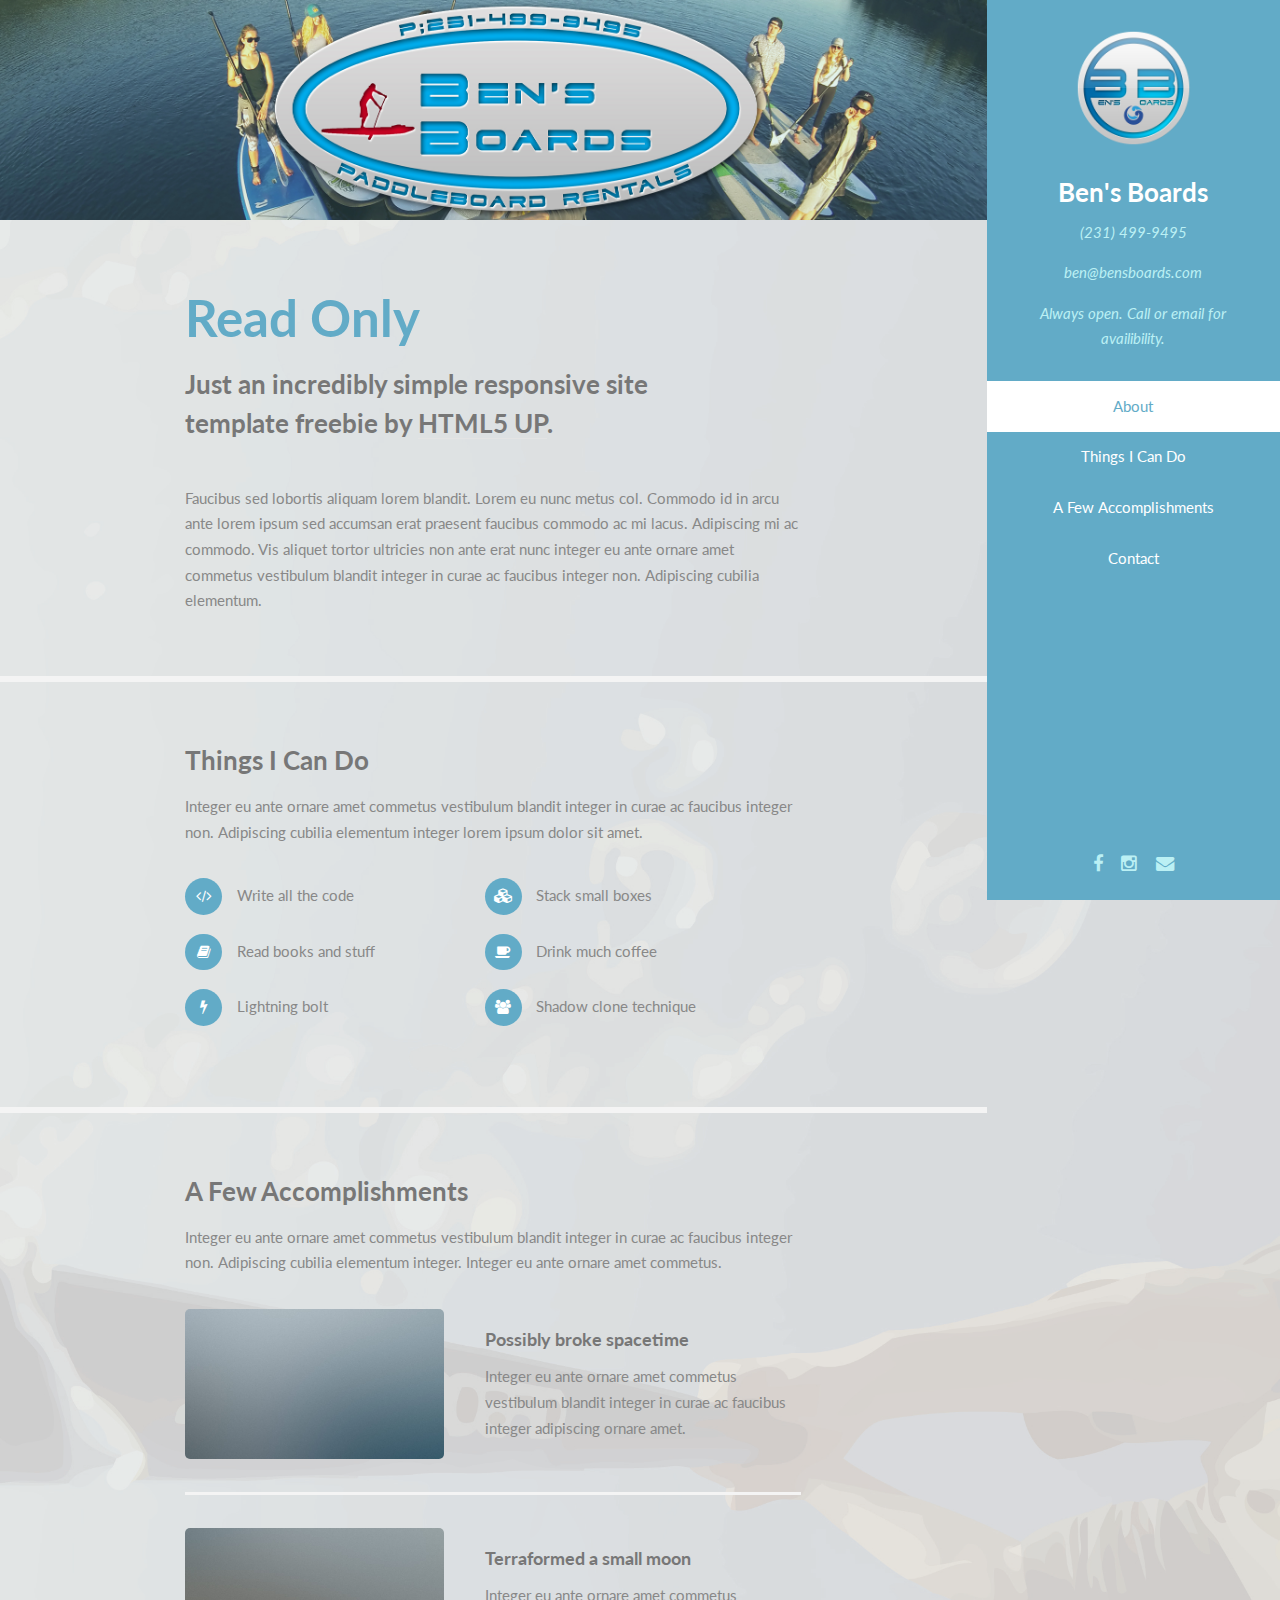
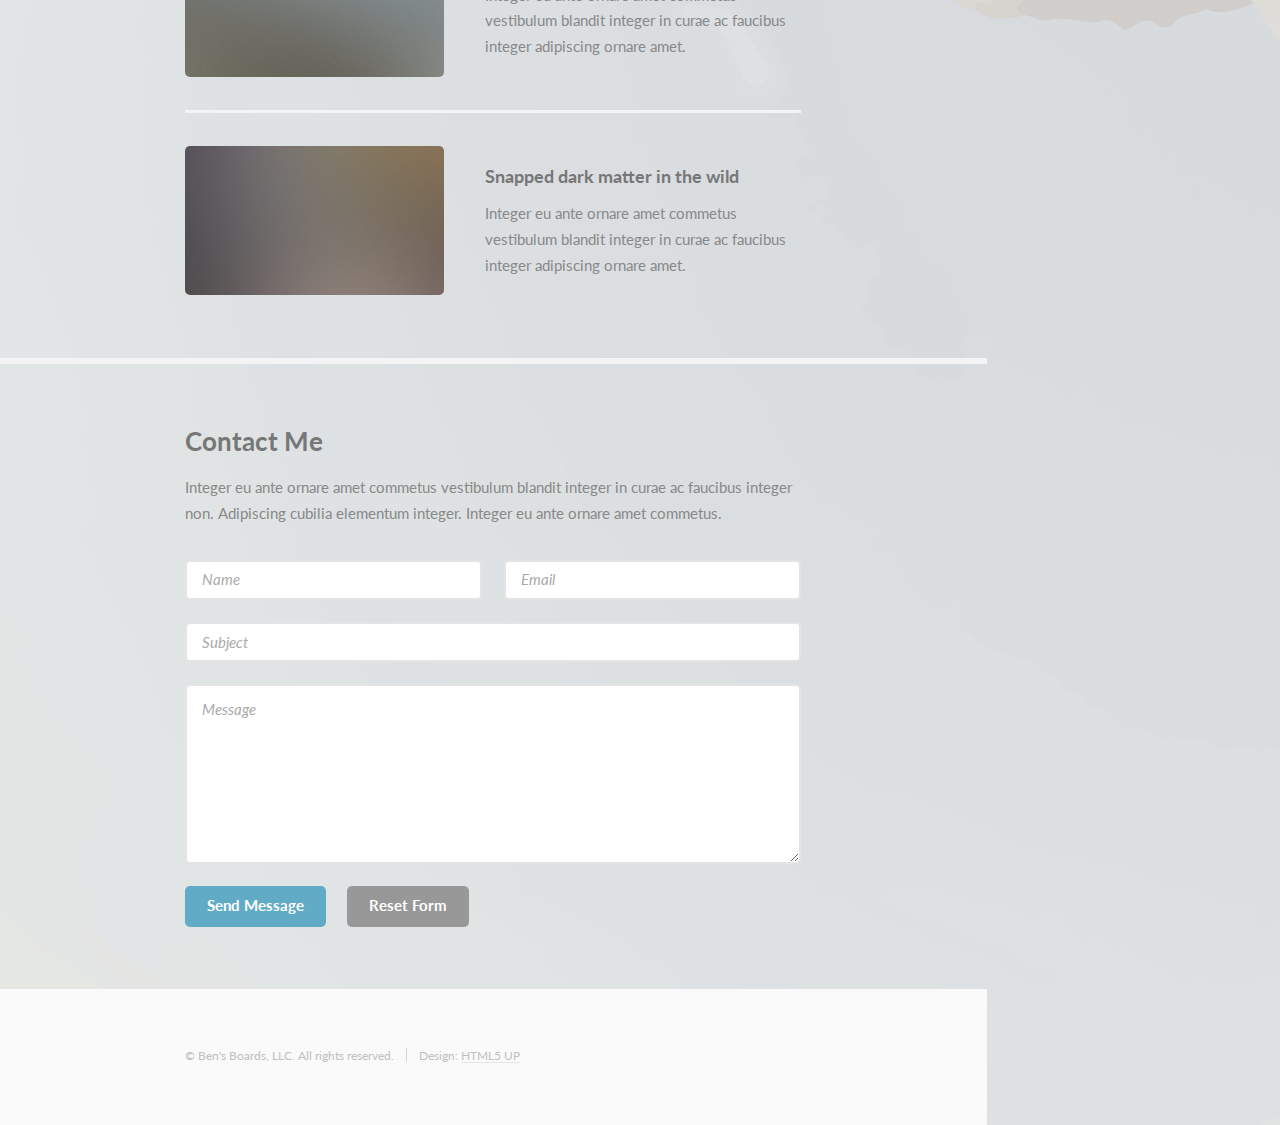
==== commit 0ec73cd2: "update" ====
--- a/index - Copy.html
+++ b/index - Copy.html
@@ -34,11 +34,10 @@
 				</nav>
 				<footer>
 					<ul class="icons">
-						<li><a href="#" class="icon fa-twitter"><span class="label">Twitter</span></a></li>
-						<li><a href="#" class="icon fa-facebook"><span class="label">Facebook</span></a></li>
-						<li><a href="#" class="icon fa-instagram"><span class="label">Instagram</span></a></li>
-						<li><a href="#" class="icon fa-github"><span class="label">Github</span></a></li>
-						<li><a href="#" class="icon fa-envelope"><span class="label">Email</span></a></li>
+						<li><a href="http://www.facebook.com/bensboardstc" class="icon fa-facebook"><span class="label">Facebook</span></a></li>
+						<li><a href="http://www.instagram.com/bensboardstc/" class="icon fa-instagram"><span class="label">Instagram</span></a></li>
+                        <li><a href="mailto:ben@bensboards.com" class="icon fa-envelope"><span class="label">Email</span></a></li>
+
 					</ul>
 				</footer>
 			</section>
@@ -135,6 +134,8 @@
 									</form>
 								</div>
 							</section>
+                        
+                        
 
 						<!-- Five -->
 						<!--
@@ -489,7 +490,7 @@
 					<section id="footer">
 						<div class="container">
 							<ul class="copyright">
-								<li>&copy; Untitled. All rights reserved.</li><li>Design: <a href="http://html5up.net">HTML5 UP</a></li>
+								<li>&copy; Ben's Boards, LLC. All rights reserved.</li><li>Design: <a href="http://html5up.net">HTML5 UP</a></li>
 							</ul>
 						</div>
 					</section>
--- a/assets/css/main.css
+++ b/assets/css/main.css
@@ -1551,7 +1551,7 @@
 /* Basic */
 
 	body {
-		background: #fff;
+		background-image: url(bgimage.jpg);
 	}
 
 	body, input, select, textarea {
@@ -2552,7 +2552,8 @@
 /* Wrapper */
 
 	#wrapper {
-		background: #fff;
+		background-image: url(bgimage.jpg);
+        background-size: cover ;
 		padding-right: 23em;
 	}
 
@@ -2563,7 +2564,7 @@
 	}
 
 		#main > section > .container {
-			padding: 6em 0 4em 0;
+			padding: 6em 0 0em 0;
 		}
 
 		#main > section:first-child {
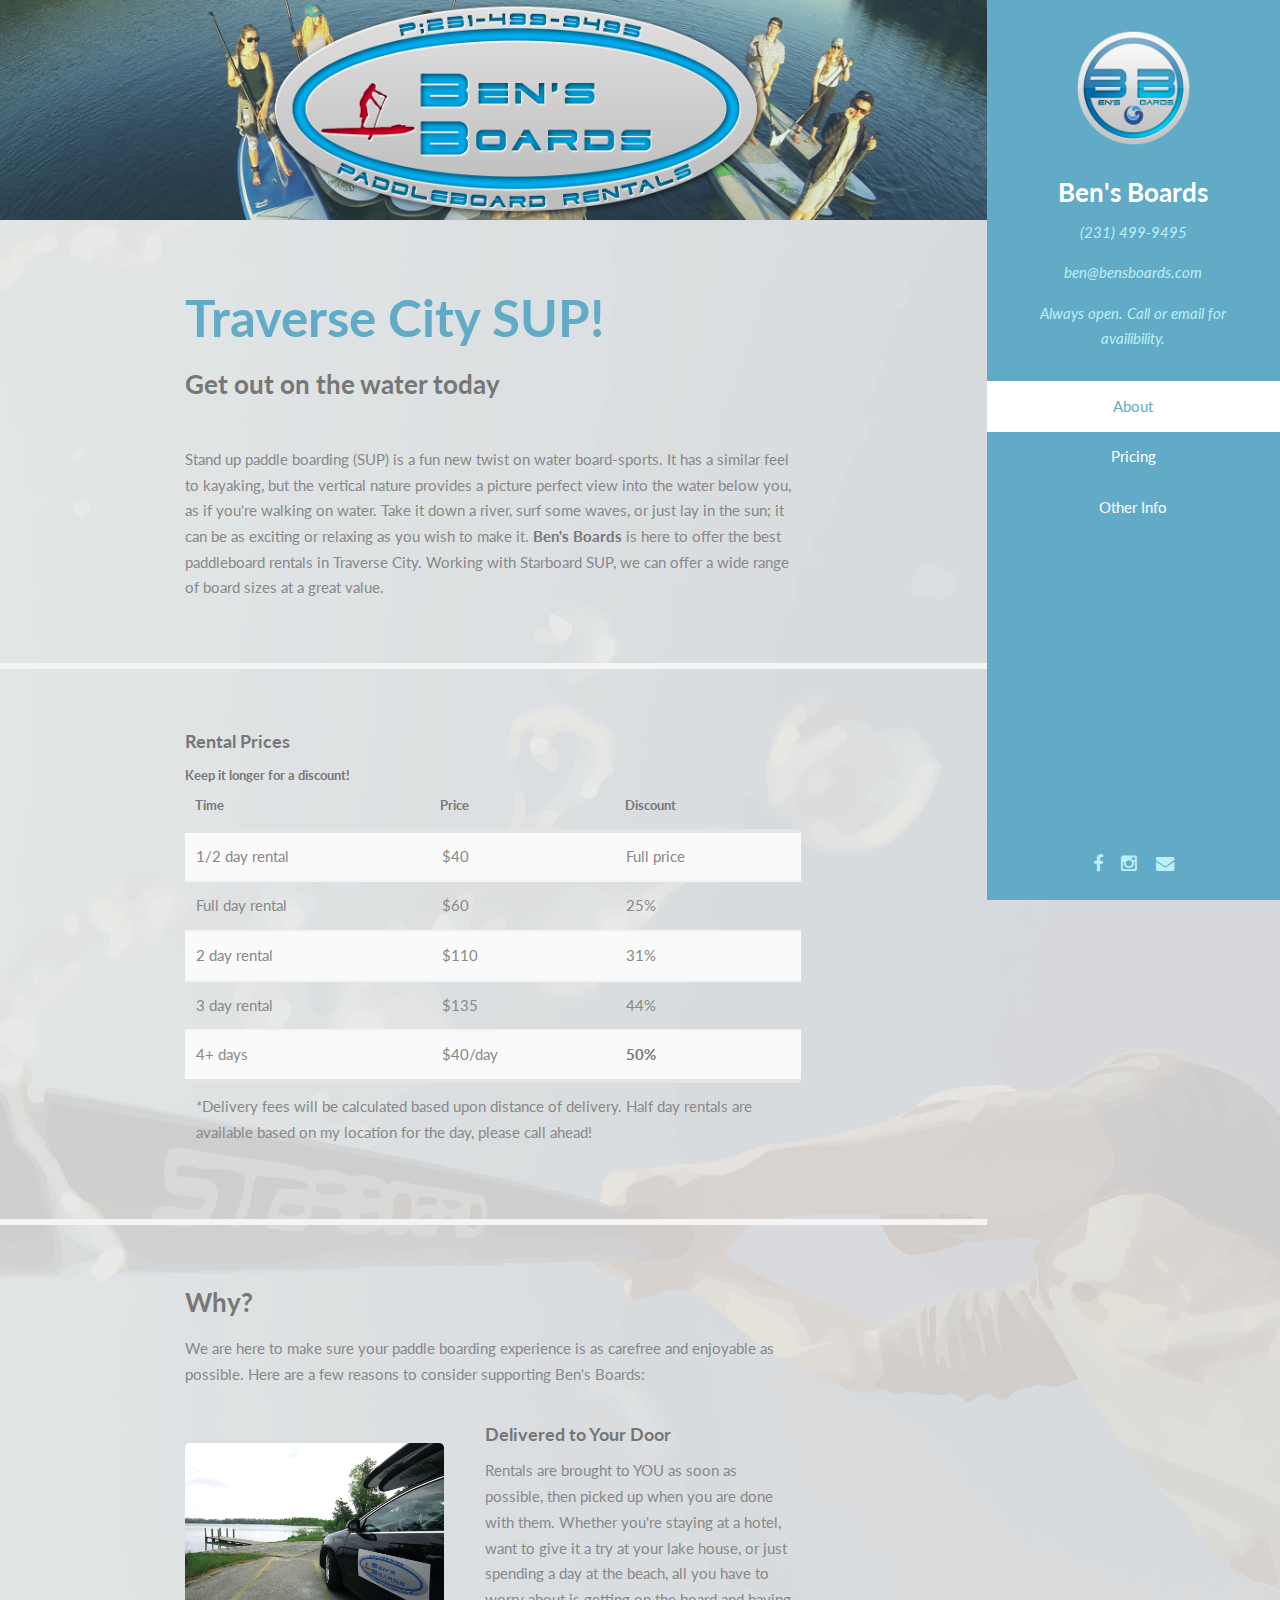
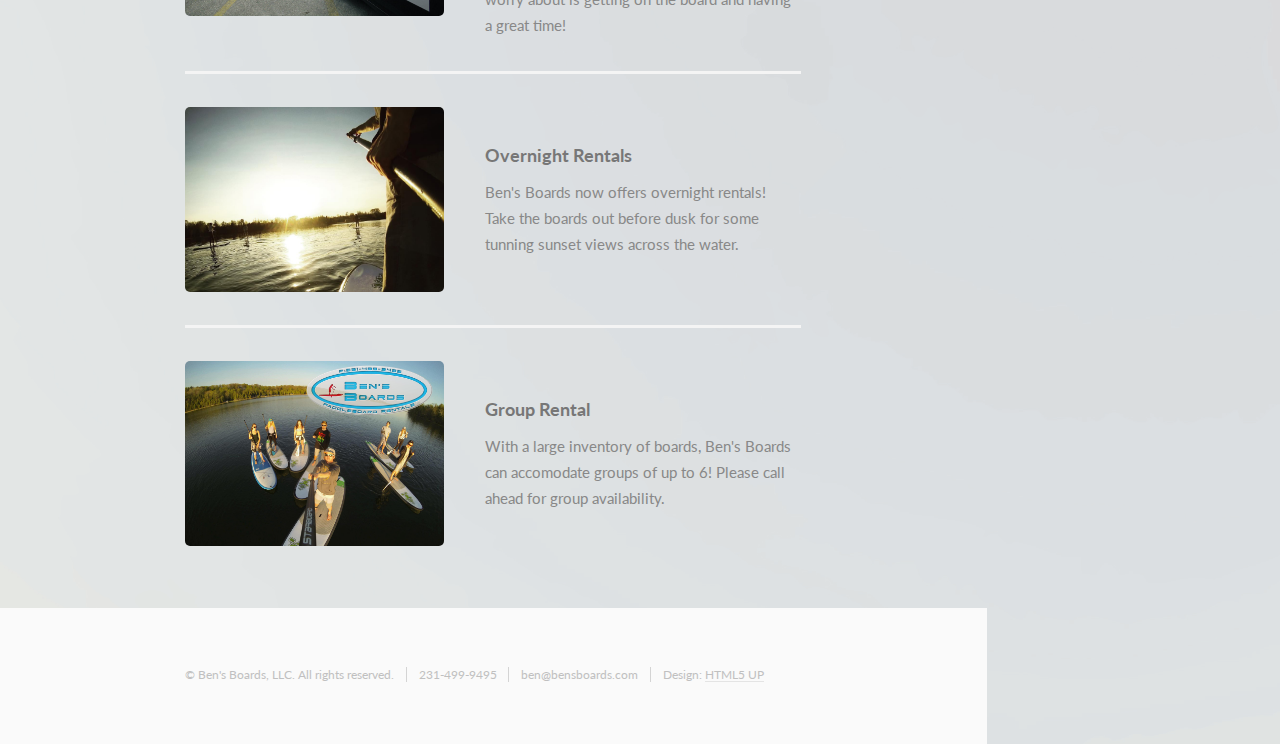
==== commit bd72b218: "copy" ====
--- a/index - Copy.html
+++ b/index - Copy.html
@@ -27,9 +27,8 @@
 				<nav id="nav">
 					<ul>
 						<li><a href="#one" class="active">About</a></li>
-						<li><a href="#two">Things I Can Do</a></li>
-						<li><a href="#three">A Few Accomplishments</a></li>
-						<li><a href="#four">Contact</a></li>
+						<li><a href="#two">Pricing</a></li>
+						<li><a href="#three">Other Info</a></li>
 					</ul>
 				</nav>
 				<footer>
@@ -52,445 +51,105 @@
 							<section id="one">
 								<div class="container">
 									<header class="major">
-										<h2>Read Only</h2>
-										<p>Just an incredibly simple responsive site<br />
-										template freebie by <a href="http://html5up.net">HTML5 UP</a>.</p>
+										<h2>Traverse City SUP!</h2>
+										<p>Get out on the water today</p>
 									</header>
-									<p>Faucibus sed lobortis aliquam lorem blandit. Lorem eu nunc metus col. Commodo id in arcu ante lorem ipsum sed accumsan erat praesent faucibus commodo ac mi lacus. Adipiscing mi ac commodo. Vis aliquet tortor ultricies non ante erat nunc integer eu ante ornare amet commetus vestibulum blandit integer in curae ac faucibus integer non. Adipiscing cubilia elementum.</p>
+                                    <p>Stand up paddle boarding (SUP) is a fun new twist on water board-sports. It has a similar feel to kayaking, but the vertical nature provides a picture perfect view into the water below you, as if you're walking on water. Take it down a river, surf some waves, or just lay in the sun; it can be as exciting or relaxing as you wish to make it. <b>Ben's Boards</b> is here to offer the best paddleboard rentals in Traverse City. Working with Starboard SUP, we can offer a wide range of board sizes at a great value.</p>
 								</div>
-							</section>
+                        </section>
 
 						<!-- Two -->
 							<section id="two">
 								<div class="container">
-									<h3>Things I Can Do</h3>
-									<p>Integer eu ante ornare amet commetus vestibulum blandit integer in curae ac faucibus integer non. Adipiscing cubilia elementum integer lorem ipsum dolor sit amet.</p>
-									<ul class="feature-icons">
-										<li class="fa-code">Write all the code</li>
-										<li class="fa-cubes">Stack small boxes</li>
-										<li class="fa-book">Read books and stuff</li>
-										<li class="fa-coffee">Drink much coffee</li>
-										<li class="fa-bolt">Lightning bolt</li>
-										<li class="fa-users">Shadow clone technique</li>
-									</ul>
-								</div>
-							</section>
+									<h4>Rental Prices</h4>
+										<h5>Keep it longer for a discount!</h5>
+										<div class="table-wrapper">
+											<table>
+												<thead>
+													<tr>
+														<th>Time</th>
+														<th>Price</th>
+														<th>Discount</th>
+													</tr>
+												</thead>
+												<tbody>
+													<tr>
+														<td>1/2 day rental</td>
+														<td>$40</td>
+														<td>Full price</td>
+													</tr>
+													<tr>
+														<td>Full day rental</td>
+														<td>$60</td>
+														<td>25%</td>
+													</tr>
+													<tr>
+														<td>2 day rental</td>
+														<td>$110</td>
+														<td>31%</td>
+													</tr>
+													<tr>
+														<td>3 day rental</td>
+														<td>$135</td>
+														<td>44%</td>
+													</tr>
+													<tr>
+														<td>4+ days</td>
+														<td>$40/day</td>
+														<td><b>50%</b></td>
+													</tr>
+												</tbody>
+												<tfoot>
+													<tr>
+														<td colspan="3">*Delivery fees will be calculated based upon distance of delivery. Half day rentals are available based on my location for the day, please call ahead!</td>
+														
+													</tr>
+												</tfoot>
+											</table>
+										</div>
+                                </div>
+                            </section>
+
 
 						<!-- Three -->
 							<section id="three">
 								<div class="container">
-									<h3>A Few Accomplishments</h3>
-									<p>Integer eu ante ornare amet commetus vestibulum blandit integer in curae ac faucibus integer non. Adipiscing cubilia elementum integer. Integer eu ante ornare amet commetus.</p>
+									<h3>Why?</h3>
+									<p>We are here to make sure your paddle boarding experience is as carefree and enjoyable as possible. Here are a few reasons to consider supporting Ben's Boards:</p>
 									<div class="features">
 										<article>
-											<a href="#" class="image"><img src="images/pic01.jpg" alt="" /></a>
+											<a href="#" class="image"><img src="images/delivery.jpg" alt="" /></a>
 											<div class="inner">
-												<h4>Possibly broke spacetime</h4>
-												<p>Integer eu ante ornare amet commetus vestibulum blandit integer in curae ac faucibus integer adipiscing ornare amet.</p>
+												<h4>Delivered to Your Door</h4>
+												<p>Rentals are brought to YOU as soon as possible, then picked up when you are done with them. Whether you're staying at a hotel, want to give it a try at your lake house, or just spending a day at the beach, all you have to worry about is getting on the board and having a great time!</p>
 											</div>
 										</article>
 										<article>
-											<a href="#" class="image"><img src="images/pic02.jpg" alt="" /></a>
+											<a href="#" class="image"><img src="images/ngt.jpg" alt="" /></a>
 											<div class="inner">
-												<h4>Terraformed a small moon</h4>
-												<p>Integer eu ante ornare amet commetus vestibulum blandit integer in curae ac faucibus integer adipiscing ornare amet.</p>
+												<h4>Overnight Rentals</h4>
+												<p>Ben's Boards now offers overnight rentals! Take the boards out before dusk for some tunning sunset views across the water.</p>
 											</div>
 										</article>
 										<article>
-											<a href="#" class="image"><img src="images/pic03.jpg" alt="" /></a>
+											<a href="#" class="image"><img src="images/group.jpg" alt="" /></a>
 											<div class="inner">
-												<h4>Snapped dark matter in the wild</h4>
-												<p>Integer eu ante ornare amet commetus vestibulum blandit integer in curae ac faucibus integer adipiscing ornare amet.</p>
+												<h4>Group Rental</h4>
+												<p>With a large inventory of boards, Ben's Boards can accomodate groups of up to 6! Please call ahead for group availability. </p>
 											</div>
 										</article>
 									</div>
 								</div>
 							</section>
-
-						<!-- Four -->
-							<section id="four">
-								<div class="container">
-									<h3>Contact Me</h3>
-									<p>Integer eu ante ornare amet commetus vestibulum blandit integer in curae ac faucibus integer non. Adipiscing cubilia elementum integer. Integer eu ante ornare amet commetus.</p>
-									<form method="post" action="#">
-										<div class="row uniform">
-											<div class="6u 12u(xsmall)"><input type="text" name="name" id="name" placeholder="Name" /></div>
-											<div class="6u 12u(xsmall)"><input type="email" name="email" id="email" placeholder="Email" /></div>
-										</div>
-										<div class="row uniform">
-											<div class="12u"><input type="text" name="subject" id="subject" placeholder="Subject" /></div>
-										</div>
-										<div class="row uniform">
-											<div class="12u"><textarea name="message" id="message" placeholder="Message" rows="6"></textarea></div>
-										</div>
-										<div class="row uniform">
-											<div class="12u">
-												<ul class="actions">
-													<li><input type="submit" class="special" value="Send Message" /></li>
-													<li><input type="reset" value="Reset Form" /></li>
-												</ul>
-											</div>
-										</div>
-									</form>
-								</div>
-							</section>
+					
                         
-                        
-
-						<!-- Five -->
-						<!--
-							<section id="five">
-								<div class="container">
-									<h3>Elements</h3>
-
-									<section>
-										<h4>Text</h4>
-										<p>This is <b>bold</b> and this is <strong>strong</strong>. This is <i>italic</i> and this is <em>emphasized</em>.
-										This is <sup>superscript</sup> text and this is <sub>subscript</sub> text.
-										This is <u>underlined</u> and this is code: <code>for (;;) { ... }</code>. Finally, <a href="#">this is a link</a>.</p>
-										<hr />
-										<header>
-											<h4>Heading with a Subtitle</h4>
-											<p>Lorem ipsum dolor sit amet nullam id egestas urna aliquam</p>
-										</header>
-										<p>Nunc lacinia ante nunc ac lobortis. Interdum adipiscing gravida odio porttitor sem non mi integer non faucibus ornare mi ut ante amet placerat aliquet. Volutpat eu sed ante lacinia sapien lorem accumsan varius montes viverra nibh in adipiscing blandit tempus accumsan.</p>
-										<header>
-											<h5>Heading with a Subtitle</h5>
-											<p>Lorem ipsum dolor sit amet nullam id egestas urna aliquam</p>
-										</header>
-										<p>Nunc lacinia ante nunc ac lobortis. Interdum adipiscing gravida odio porttitor sem non mi integer non faucibus ornare mi ut ante amet placerat aliquet. Volutpat eu sed ante lacinia sapien lorem accumsan varius montes viverra nibh in adipiscing blandit tempus accumsan.</p>
-										<hr />
-										<h2>Heading Level 2</h2>
-										<h3>Heading Level 3</h3>
-										<h4>Heading Level 4</h4>
-										<h5>Heading Level 5</h5>
-										<h6>Heading Level 6</h6>
-										<hr />
-										<h5>Blockquote</h5>
-										<blockquote>Fringilla nisl. Donec accumsan interdum nisi, quis tincidunt felis sagittis eget tempus euismod. Vestibulum ante ipsum primis in faucibus vestibulum. Blandit adipiscing eu felis iaculis volutpat ac adipiscing accumsan faucibus. Vestibulum ante ipsum primis in faucibus lorem ipsum dolor sit amet nullam adipiscing eu felis.</blockquote>
-										<h5>Preformatted</h5>
-										<pre><code>i = 0;
-
-	while (!deck.isInOrder()) {
-	    print 'Iteration ' + i;
-	    deck.shuffle();
-	    i++;
-	}
-
-	print 'It took ' + i + ' iterations to sort the deck.';</code></pre>
-									</section>
-
-									<section>
-										<h4>Lists</h4>
-										<div class="row">
-											<div class="6u 12u(xsmall)">
-												<h5>Unordered</h5>
-												<ul>
-													<li>Dolor pulvinar etiam magna etiam.</li>
-													<li>Sagittis adipiscing lorem eleifend.</li>
-													<li>Felis enim feugiat dolore viverra.</li>
-												</ul>
-												<h5>Alternate</h5>
-												<ul class="alt">
-													<li>Dolor pulvinar etiam magna etiam.</li>
-													<li>Sagittis adipiscing lorem eleifend.</li>
-													<li>Felis enim feugiat dolore viverra.</li>
-												</ul>
-											</div>
-											<div class="6u 12u(xsmall)">
-												<h5>Ordered</h5>
-												<ol>
-													<li>Dolor pulvinar etiam magna etiam.</li>
-													<li>Etiam vel felis at lorem sed viverra.</li>
-													<li>Felis enim feugiat dolore viverra.</li>
-													<li>Dolor pulvinar etiam magna etiam.</li>
-													<li>Etiam vel felis at lorem sed viverra.</li>
-													<li>Felis enim feugiat dolore viverra.</li>
-												</ol>
-												<h5>Icons</h5>
-												<ul class="icons">
-													<li><a href="#" class="icon fa-twitter"><span class="label">Twitter</span></a></li>
-													<li><a href="#" class="icon fa-facebook"><span class="label">Facebook</span></a></li>
-													<li><a href="#" class="icon fa-instagram"><span class="label">Instagram</span></a></li>
-													<li><a href="#" class="icon fa-github"><span class="label">Github</span></a></li>
-													<li><a href="#" class="icon fa-dribbble"><span class="label">Dribbble</span></a></li>
-													<li><a href="#" class="icon fa-tumblr"><span class="label">Tumblr</span></a></li>
-												</ul>
-											</div>
-										</div>
-										<h5>Actions</h5>
-										<ul class="actions">
-											<li><a href="#" class="button special">Default</a></li>
-											<li><a href="#" class="button">Default</a></li>
-											<li><a href="#" class="button alt">Default</a></li>
-										</ul>
-										<ul class="actions small">
-											<li><a href="#" class="button special small">Small</a></li>
-											<li><a href="#" class="button small">Small</a></li>
-											<li><a href="#" class="button alt small">Small</a></li>
-										</ul>
-										<div class="row">
-											<div class="3u 6u(medium) 12u$(xsmall)">
-												<ul class="actions vertical">
-													<li><a href="#" class="button special">Default</a></li>
-													<li><a href="#" class="button">Default</a></li>
-													<li><a href="#" class="button alt">Default</a></li>
-												</ul>
-											</div>
-											<div class="3u 6u$(medium) 12u$(xsmall)">
-												<ul class="actions vertical small">
-													<li><a href="#" class="button special small">Small</a></li>
-													<li><a href="#" class="button small">Small</a></li>
-													<li><a href="#" class="button alt small">Small</a></li>
-												</ul>
-											</div>
-											<div class="3u 6u(medium) 12u$(xsmall)">
-												<ul class="actions vertical">
-													<li><a href="#" class="button special fit">Default</a></li>
-													<li><a href="#" class="button fit">Default</a></li>
-													<li><a href="#" class="button alt fit">Default</a></li>
-												</ul>
-											</div>
-											<div class="3u 6u$(medium) 12u$(xsmall)">
-												<ul class="actions vertical small">
-													<li><a href="#" class="button special small fit">Small</a></li>
-													<li><a href="#" class="button small fit">Small</a></li>
-													<li><a href="#" class="button alt small fit">Small</a></li>
-												</ul>
-											</div>
-										</div>
-									</section>
-
-									<section>
-										<h4>Table</h4>
-										<h5>Default</h5>
-										<div class="table-wrapper">
-											<table>
-												<thead>
-													<tr>
-														<th>Name</th>
-														<th>Description</th>
-														<th>Price</th>
-													</tr>
-												</thead>
-												<tbody>
-													<tr>
-														<td>Item One</td>
-														<td>Ante turpis integer aliquet porttitor.</td>
-														<td>29.99</td>
-													</tr>
-													<tr>
-														<td>Item Two</td>
-														<td>Vis ac commodo adipiscing arcu aliquet.</td>
-														<td>19.99</td>
-													</tr>
-													<tr>
-														<td>Item Three</td>
-														<td> Morbi faucibus arcu accumsan lorem.</td>
-														<td>29.99</td>
-													</tr>
-													<tr>
-														<td>Item Four</td>
-														<td>Vitae integer tempus condimentum.</td>
-														<td>19.99</td>
-													</tr>
-													<tr>
-														<td>Item Five</td>
-														<td>Ante turpis integer aliquet porttitor.</td>
-														<td>29.99</td>
-													</tr>
-												</tbody>
-												<tfoot>
-													<tr>
-														<td colspan="2"></td>
-														<td>100.00</td>
-													</tr>
-												</tfoot>
-											</table>
-										</div>
-
-										<h5>Alternate</h5>
-										<div class="table-wrapper">
-											<table class="alt">
-												<thead>
-													<tr>
-														<th>Name</th>
-														<th>Description</th>
-														<th>Price</th>
-													</tr>
-												</thead>
-												<tbody>
-													<tr>
-														<td>Item One</td>
-														<td>Ante turpis integer aliquet porttitor.</td>
-														<td>29.99</td>
-													</tr>
-													<tr>
-														<td>Item Two</td>
-														<td>Vis ac commodo adipiscing arcu aliquet.</td>
-														<td>19.99</td>
-													</tr>
-													<tr>
-														<td>Item Three</td>
-														<td> Morbi faucibus arcu accumsan lorem.</td>
-														<td>29.99</td>
-													</tr>
-													<tr>
-														<td>Item Four</td>
-														<td>Vitae integer tempus condimentum.</td>
-														<td>19.99</td>
-													</tr>
-													<tr>
-														<td>Item Five</td>
-														<td>Ante turpis integer aliquet porttitor.</td>
-														<td>29.99</td>
-													</tr>
-												</tbody>
-												<tfoot>
-													<tr>
-														<td colspan="2"></td>
-														<td>100.00</td>
-													</tr>
-												</tfoot>
-											</table>
-										</div>
-									</section>
-
-									<section>
-										<h4>Buttons</h4>
-										<ul class="actions">
-											<li><a href="#" class="button special">Special</a></li>
-											<li><a href="#" class="button">Default</a></li>
-											<li><a href="#" class="button alt">Alternate</a></li>
-										</ul>
-										<ul class="actions">
-											<li><a href="#" class="button special big">Big</a></li>
-											<li><a href="#" class="button">Default</a></li>
-											<li><a href="#" class="button alt small">Small</a></li>
-										</ul>
-										<ul class="actions fit">
-											<li><a href="#" class="button special fit">Fit</a></li>
-											<li><a href="#" class="button fit">Fit</a></li>
-											<li><a href="#" class="button alt fit">Fit</a></li>
-										</ul>
-										<ul class="actions fit small">
-											<li><a href="#" class="button special fit small">Fit + Small</a></li>
-											<li><a href="#" class="button fit small">Fit + Small</a></li>
-											<li><a href="#" class="button alt fit small">Fit + Small</a></li>
-										</ul>
-										<ul class="actions">
-											<li><a href="#" class="button special icon fa-download">Icon</a></li>
-											<li><a href="#" class="button icon fa-download">Icon</a></li>
-											<li><a href="#" class="button alt icon fa-check">Icon</a></li>
-										</ul>
-										<ul class="actions">
-											<li><span class="button special disabled">Special</span></li>
-											<li><span class="button disabled">Default</span></li>
-											<li><span class="button alt disabled">Alternate</span></li>
-										</ul>
-									</section>
-
-									<section>
-										<h4>Form</h4>
-										<form method="post" action="#">
-											<div class="row uniform">
-												<div class="6u 12u(xsmall)">
-													<input type="text" name="demo-name" id="demo-name" value="" placeholder="Name" />
-												</div>
-												<div class="6u 12u(xsmall)">
-													<input type="email" name="demo-email" id="demo-email" value="" placeholder="Email" />
-												</div>
-											</div>
-											<div class="row uniform">
-												<div class="12u">
-													<div class="select-wrapper">
-														<select name="demo-category" id="demo-category">
-															<option value="">- Category -</option>
-															<option value="1">Manufacturing</option>
-															<option value="1">Shipping</option>
-															<option value="1">Administration</option>
-															<option value="1">Human Resources</option>
-														</select>
-													</div>
-												</div>
-											</div>
-											<div class="row uniform">
-												<div class="4u 12u(medium)">
-													<input type="radio" id="demo-priority-low" name="demo-priority" checked>
-													<label for="demo-priority-low">Low Priority</label>
-												</div>
-												<div class="4u 12u(medium)">
-													<input type="radio" id="demo-priority-normal" name="demo-priority">
-													<label for="demo-priority-normal">Normal Priority</label>
-												</div>
-												<div class="4u 12u(medium)">
-													<input type="radio" id="demo-priority-high" name="demo-priority">
-													<label for="demo-priority-high">High Priority</label>
-												</div>
-											</div>
-											<div class="row uniform">
-												<div class="6u 12u(medium)">
-													<input type="checkbox" id="demo-copy" name="demo-copy">
-													<label for="demo-copy">Email me a copy of this message</label>
-												</div>
-												<div class="6u 12u(medium)">
-													<input type="checkbox" id="demo-human" name="demo-human" checked>
-													<label for="demo-human">I am a human and not a robot</label>
-												</div>
-											</div>
-											<div class="row uniform">
-												<div class="12u">
-													<textarea name="demo-message" id="demo-message" placeholder="Enter your message" rows="6"></textarea>
-												</div>
-											</div>
-											<div class="row uniform">
-												<div class="12u">
-													<ul class="actions">
-														<li><input type="submit" value="Send Message" /></li>
-														<li><input type="reset" value="Reset" class="alt" /></li>
-													</ul>
-												</div>
-											</div>
-										</form>
-									</section>
-
-									<section>
-										<h4>Image</h4>
-										<h5>Fit</h5>
-										<span class="image fit"><img src="images/banner.jpg" alt="" /></span>
-										<div class="box alt">
-											<div class="row 50% uniform">
-												<div class="4u"><span class="image fit"><img src="images/pic01.jpg" alt="" /></span></div>
-												<div class="4u"><span class="image fit"><img src="images/pic02.jpg" alt="" /></span></div>
-												<div class="4u"><span class="image fit"><img src="images/pic03.jpg" alt="" /></span></div>
-											</div>
-											<div class="row 50% uniform">
-												<div class="4u"><span class="image fit"><img src="images/pic02.jpg" alt="" /></span></div>
-												<div class="4u"><span class="image fit"><img src="images/pic03.jpg" alt="" /></span></div>
-												<div class="4u"><span class="image fit"><img src="images/pic01.jpg" alt="" /></span></div>
-											</div>
-											<div class="row 50% uniform">
-												<div class="4u"><span class="image fit"><img src="images/pic03.jpg" alt="" /></span></div>
-												<div class="4u"><span class="image fit"><img src="images/pic01.jpg" alt="" /></span></div>
-												<div class="4u"><span class="image fit"><img src="images/pic02.jpg" alt="" /></span></div>
-											</div>
-										</div>
-										<h5>Left &amp; Right</h5>
-										<p><span class="image left"><img src="images/avatar.jpg" alt="" /></span>Fringilla nisl. Donec accumsan interdum nisi, quis tincidunt felis sagittis eget. tempus euismod. Vestibulum ante ipsum primis in faucibus vestibulum. Blandit adipiscing eu felis iaculis volutpat ac adipiscing accumsan eu faucibus. Integer ac pellentesque praesent tincidunt felis sagittis eget. tempus euismod. Vestibulum ante ipsum primis in faucibus vestibulum. Blandit adipiscing eu felis iaculis volutpat ac adipiscing accumsan eu faucibus. Integer ac pellentesque praesent. Donec accumsan interdum nisi, quis tincidunt felis sagittis eget. tempus euismod. Vestibulum ante ipsum primis in faucibus vestibulum. Blandit adipiscing eu felis iaculis volutpat ac adipiscing accumsan eu faucibus. Integer ac pellentesque praesent tincidunt felis sagittis eget. tempus euismod. Vestibulum ante ipsum primis in faucibus vestibulum. Blandit adipiscing eu felis iaculis volutpat ac adipiscing accumsan eu faucibus. Integer ac pellentesque praesent.</p>
-										<p><span class="image right"><img src="images/avatar.jpg" alt="" /></span>Fringilla nisl. Donec accumsan interdum nisi, quis tincidunt felis sagittis eget. tempus euismod. Vestibulum ante ipsum primis in faucibus vestibulum. Blandit adipiscing eu felis iaculis volutpat ac adipiscing accumsan eu faucibus. Integer ac pellentesque praesent tincidunt felis sagittis eget. tempus euismod. Vestibulum ante ipsum primis in faucibus vestibulum. Blandit adipiscing eu felis iaculis volutpat ac adipiscing accumsan eu faucibus. Integer ac pellentesque praesent. Donec accumsan interdum nisi, quis tincidunt felis sagittis eget. tempus euismod. Vestibulum ante ipsum primis in faucibus vestibulum. Blandit adipiscing eu felis iaculis volutpat ac adipiscing accumsan eu faucibus. Integer ac pellentesque praesent tincidunt felis sagittis eget. tempus euismod. Vestibulum ante ipsum primis in faucibus vestibulum. Blandit adipiscing eu felis iaculis volutpat ac adipiscing accumsan eu faucibus. Integer ac pellentesque praesent.</p>
-									</section>
-
-								</div>
-							</section>
-						-->
-
 					</div>
 
 				<!-- Footer -->
 					<section id="footer">
 						<div class="container">
 							<ul class="copyright">
-								<li>&copy; Ben's Boards, LLC. All rights reserved.</li><li>Design: <a href="http://html5up.net">HTML5 UP</a></li>
+								<li>&copy; Ben's Boards, LLC. All rights reserved.</li><li>231-499-9495</li><li>ben@bensboards.com</li><li>Design: <a href="http://html5up.net">HTML5 UP</a></li>
 							</ul>
 						</div>
 					</section>
